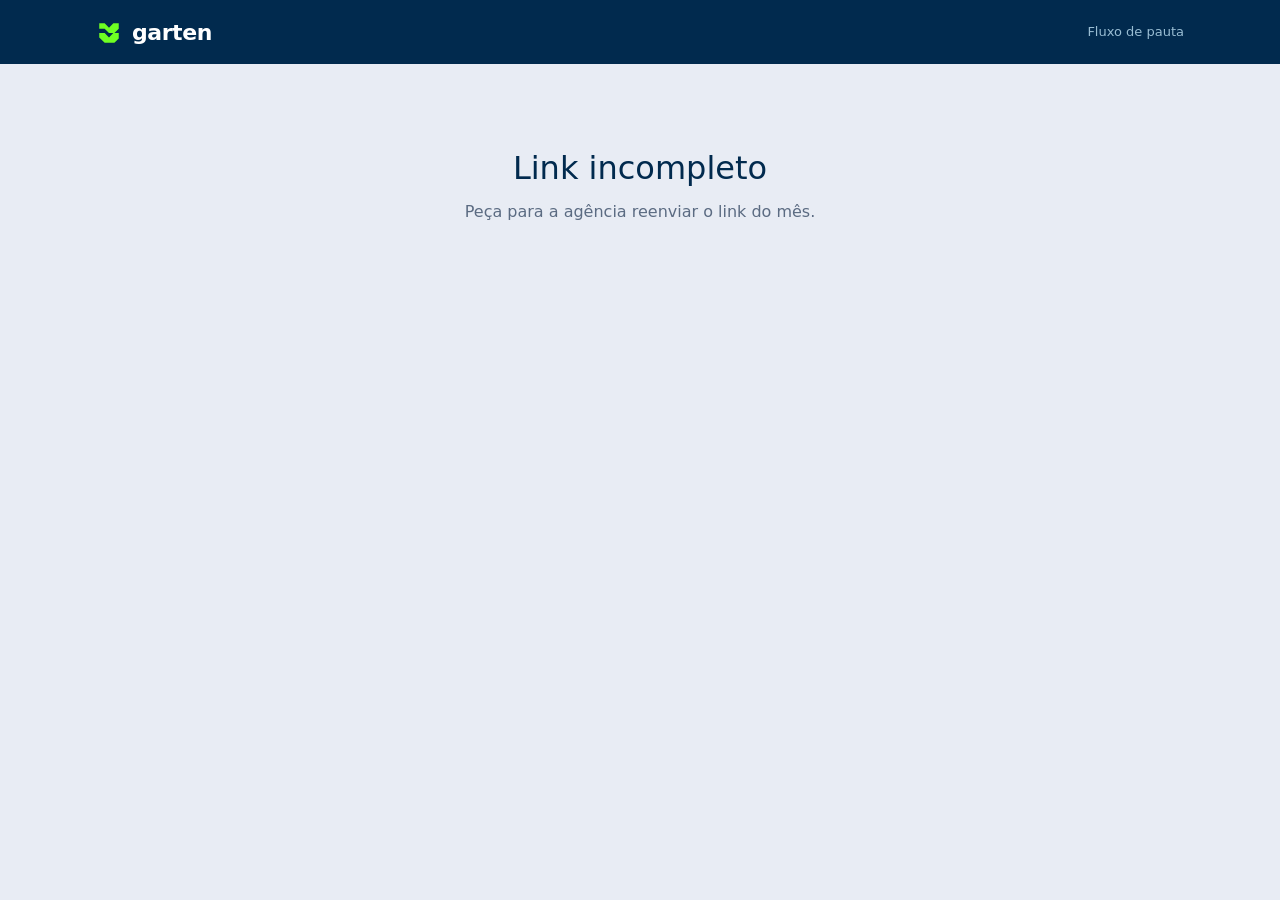
==== index.html @ 01a13456 "Fluxo de pauta e aprovação Garten Co-Authored-By: Claude Opus 5.5 <noreply@anthropic.com> Claude-Ses" ====
<!doctype html>
<html lang="pt-BR">
<head>
<meta charset="utf-8">
<meta name="viewport" content="width=device-width, initial-scale=1">
<meta name="robots" content="noindex, nofollow">
<meta name="referrer" content="no-referrer">
<meta http-equiv="Content-Security-Policy" content="default-src 'self'; script-src 'self'; style-src 'self' https://fonts.googleapis.com; font-src https://fonts.gstatic.com; img-src 'self' https://npqrgkhuwusyuqrqyvqs.supabase.co data:; media-src https://npqrgkhuwusyuqrqyvqs.supabase.co; connect-src https://npqrgkhuwusyuqrqyvqs.supabase.co">
<title>Garten — Pauta do mês</title>
<link rel="preconnect" href="https://fonts.googleapis.com">
<link href="https://fonts.googleapis.com/css2?family=Inter:wght@400;500;600&display=swap" rel="stylesheet">
<link rel="stylesheet" href="styles.css">
</head>
<body>
<header class="topbar"><div class="wrap"><div class="brand" id="brand">garten</div><small>Fluxo de pauta</small></div></header>
<div id="app"><div class="gate"><p>Carregando…</p></div></div>
<script src="config.js"></script>
<script src="common.js"></script>
<script src="app.js"></script>
</body>
</html>
---- styles.css ----
/* Tokens Garten — substituir pelos valores finais do DS */
:root {
  --alabaster: #e8ecf4;
  --powder: #99bdd3;
  --deep: #012a4e;
  --charcoal: #2d3b51;
  --mint: #00843d;
  --neon: #6fff22;
  --carbon: #1e1e1e;

  --bg: var(--alabaster);
  --surface: #ffffff;
  --ink: var(--charcoal);
  --ink-soft: #5b6b82;
  --line: #cdd6e3;
  --ok: var(--mint);
  --bad: #c2410c;
  --warn: #b7791f;
  --discuss: #6d28d9;

  --radius: 14px;
  --font: "Inter", system-ui, -apple-system, sans-serif;
}

* { box-sizing: border-box; margin: 0; }
html { scroll-behavior: smooth; }
body { font-family: var(--font); background: var(--bg); color: var(--ink); line-height: 1.5; -webkit-font-smoothing: antialiased; }
button, input, select, textarea { font: inherit; color: inherit; }
img { max-width: 100%; display: block; }
.wrap { max-width: 1120px; margin: 0 auto; padding: 0 16px; }

/* Header */
.topbar { background: var(--deep); color: #fff; }
.topbar .wrap { display: flex; align-items: center; justify-content: space-between; height: 64px; }
.brand { display: flex; align-items: center; gap: 10px; font-weight: 600; font-size: 22px; letter-spacing: -0.02em; }
.brand-mark { width: 26px; height: 26px; }
.topbar small { color: var(--powder); font-size: 13px; }

/* Hero */
.hero { background: var(--deep); color: #fff; padding: 56px 0 72px; position: relative; overflow: hidden; }
.hero h1 { font-size: clamp(34px, 6vw, 64px); font-weight: 500; letter-spacing: -0.03em; line-height: 1.02; max-width: 14ch; }
.hero h1 em { font-style: normal; color: var(--neon); }
.hero p.intro { color: var(--powder); font-size: 18px; max-width: 52ch; margin-top: 18px; }
.hero-line { position: absolute; right: -40px; top: 30px; width: 420px; opacity: .9; pointer-events: none; }
.hero-line path { stroke: var(--neon); stroke-width: 2; fill: none; stroke-dasharray: 1600; stroke-dashoffset: 1600; animation: draw 2.4s ease forwards .3s; }
@keyframes draw { to { stroke-dashoffset: 0; } }

.stats { display: grid; grid-template-columns: repeat(4, 1fr); gap: 12px; margin-top: 36px; max-width: 720px; }
.stat { background: rgba(255,255,255,.06); border: 1px solid rgba(255,255,255,.12); border-radius: var(--radius); padding: 14px 16px; }
.stat b { display: block; font-size: 30px; font-weight: 600; letter-spacing: -0.02em; }
.stat span { font-size: 13px; color: var(--powder); }
.stat.ok b { color: var(--neon); }

section.block { padding-top: 56px; }
.eyebrow { font-size: 12px; font-weight: 600; letter-spacing: .12em; text-transform: uppercase; color: var(--mint); margin-bottom: 10px; }
h2 { font-size: clamp(24px, 3.4vw, 34px); font-weight: 500; letter-spacing: -0.02em; color: var(--deep); }

.pilares { display: grid; grid-template-columns: repeat(auto-fit, minmax(220px, 1fr)); gap: 14px; margin-top: 22px; }
.pilar { background: var(--surface); border-radius: var(--radius); padding: 20px; border-top: 3px solid var(--neon); }
.pilar h3 { font-size: 17px; color: var(--deep); font-weight: 600; }
.pilar p { color: var(--ink-soft); font-size: 15px; margin-top: 6px; }

/* Calendário */
.cal { background: var(--surface); border-radius: var(--radius); padding: 18px; margin-top: 22px; }
.cal-grid { display: grid; grid-template-columns: repeat(7, 1fr); gap: 6px; }
.cal-dow { font-size: 12px; color: var(--ink-soft); text-align: center; padding-bottom: 4px; }
.cal-day { min-height: 64px; border-radius: 10px; display: flex; flex-direction: column; align-items: center; justify-content: center; font-size: 14px; color: var(--ink-soft); background: var(--bg); border: 0; }
.cal-day.empty { background: transparent; }
.cal-day.has { background: var(--deep); color: #fff; cursor: pointer; font-weight: 600; transition: transform .15s; }
.cal-day.has:hover { transform: translateY(-2px); }
.cal-day .dots { display: flex; gap: 3px; margin-top: 4px; }
.cal-day .dot { width: 6px; height: 6px; border-radius: 50%; background: var(--powder); }
.dot.aprovado { background: var(--neon); } .dot.reprovado { background: #fb923c; } .dot.contestado { background: #c4b5fd; }

/* Cards */
.cards { display: grid; gap: 18px; margin: 22px 0 80px; }
.card { background: var(--surface); border-radius: var(--radius); overflow: hidden; scroll-margin-top: 16px; }
.card-head { display: flex; gap: 18px; padding: 22px; border-bottom: 1px solid var(--line); }
.date-badge { flex: 0 0 auto; width: 64px; height: 64px; border-radius: 12px; background: var(--deep); color: #fff; display: flex; flex-direction: column; align-items: center; justify-content: center; line-height: 1; }
.date-badge b { font-size: 24px; } .date-badge span { font-size: 11px; color: var(--powder); text-transform: uppercase; margin-top: 4px; }
.card-head h3 { font-size: 20px; color: var(--deep); font-weight: 600; letter-spacing: -0.01em; }
.chips { display: flex; flex-wrap: wrap; gap: 6px; margin-bottom: 8px; }
.chip { font-size: 12px; padding: 3px 10px; border-radius: 99px; background: var(--bg); color: var(--charcoal); }
.chip.fmt { background: #e6f9dc; color: #1f6b10; }
.chip.lock { background: var(--deep); color: #fff; }
.card-head .obj { color: var(--ink-soft); font-size: 15px; margin-top: 4px; }

.stages { display: flex; border-bottom: 1px solid var(--line); overflow-x: auto; }
.stage-tab { flex: 1; min-width: 110px; padding: 14px 10px; background: none; border: 0; border-bottom: 3px solid transparent; cursor: pointer; display: flex; flex-direction: column; align-items: center; gap: 4px; font-weight: 600; color: var(--ink-soft); }
.stage-tab[aria-selected="true"] { color: var(--deep); border-bottom-color: var(--neon); }
.stage-tab:disabled { opacity: .45; cursor: default; }
.pill { font-size: 11px; font-weight: 600; padding: 2px 8px; border-radius: 99px; background: var(--bg); color: var(--ink-soft); }
.pill.aprovado { background: #dcfce7; color: #166534; }
.pill.reprovado { background: #ffedd5; color: var(--bad); }
.pill.contestado { background: #ede9fe; color: var(--discuss); }

.stage-body { padding: 22px; display: grid; gap: 18px; }
.content-box { background: var(--bg); border-radius: 12px; padding: 16px; white-space: pre-wrap; font-size: 15px; }
.content-box .label { display: block; font-size: 12px; font-weight: 600; color: var(--ink-soft); margin-bottom: 6px; text-transform: uppercase; letter-spacing: .08em; white-space: normal; }
.slides { display: grid; grid-template-columns: repeat(auto-fill, minmax(200px, 1fr)); gap: 12px; }
.slide { background: var(--bg); border-radius: 12px; overflow: hidden; }
.slide img, .slide video { width: 100%; aspect-ratio: 4/5; object-fit: cover; background: #dde3ec; }
.slide textarea { border: 0; border-top: 1px solid var(--line); border-radius: 0; min-height: 56px; font-size: 13px; }

.decide { border: 1px solid var(--line); border-radius: 12px; padding: 16px; display: grid; gap: 12px; }
.decide-row { display: flex; flex-wrap: wrap; gap: 10px; align-items: center; }
select, textarea, input[type=text], input[type=email], input[type=password], input[type=date] { width: 100%; border: 1px solid var(--line); border-radius: 10px; padding: 10px 12px; background: #fff; }
textarea { min-height: 80px; resize: vertical; }
.decide select { width: auto; min-width: 200px; }
.btn { border: 0; border-radius: 10px; padding: 11px 18px; font-weight: 600; cursor: pointer; transition: transform .12s, opacity .12s; }
.btn:active { transform: scale(.97); }
.btn:disabled { opacity: .5; cursor: default; }
.btn.ok { background: var(--neon); color: var(--deep); }
.btn.bad { background: #fff; color: var(--bad); border: 1px solid #fdba74; }
.btn.dark { background: var(--deep); color: #fff; }
.btn.ghost { background: transparent; border: 1px solid var(--line); color: var(--charcoal); }
.msg { font-size: 14px; } .msg.err { color: var(--bad); } .msg.okk { color: var(--ok); }

.history { font-size: 14px; display: grid; gap: 8px; }
.history li { list-style: none; padding: 10px 12px; border-left: 3px solid var(--line); background: #fafbfd; border-radius: 0 8px 8px 0; }
.history li.aprovado { border-left-color: var(--mint); } .history li.reprovado { border-left-color: #fb923c; } .history li.contestado { border-left-color: #a78bfa; }
.history .who { font-weight: 600; } .history time { color: var(--ink-soft); font-size: 12px; margin-left: 6px; }
.history ul { padding: 0; display: grid; gap: 8px; }
details summary { cursor: pointer; font-size: 14px; color: var(--ink-soft); }

.empty-state, .gate { text-align: center; padding: 80px 16px; color: var(--ink-soft); }
.gate h1 { color: var(--deep); font-weight: 500; margin-bottom: 8px; }

.reveal { opacity: 0; transform: translateY(18px); transition: opacity .6s ease, transform .6s ease; }
.reveal.in { opacity: 1; transform: none; }
@media (prefers-reduced-motion: reduce) { .reveal { opacity: 1; transform: none; transition: none; } .hero-line path { animation: none; stroke-dashoffset: 0; } }

@media (max-width: 640px) {
  .stats { grid-template-columns: repeat(2, 1fr); }
  .hero-line { width: 260px; right: -80px; opacity: .5; }
  .card-head { flex-direction: column; gap: 12px; }
  .decide select { width: 100%; }
  .cal-day { font-size: 12px; border-radius: 8px; }
}

/* Admin */
.admin main { padding: 28px 0 80px; display: grid; gap: 20px; }
.panel { background: var(--surface); border-radius: var(--radius); padding: 20px; display: grid; gap: 14px; }
.panel h2 { font-size: 20px; }
.grid2 { display: grid; grid-template-columns: 1fr 1fr; gap: 12px; }
@media (max-width: 640px) { .grid2 { grid-template-columns: 1fr; } }
label.f { display: grid; gap: 4px; font-size: 13px; color: var(--ink-soft); }
.row { display: flex; flex-wrap: wrap; gap: 8px; align-items: center; }
.post-row { border: 1px solid var(--line); border-radius: 12px; padding: 14px; display: grid; gap: 10px; }
.post-row h4 { color: var(--deep); }
code.link { display: block; word-break: break-all; background: var(--bg); padding: 10px; border-radius: 8px; font-size: 13px; }
.eyebrow.neon { color: var(--neon); }
.narrow { max-width: 420px; margin: 40px auto; }
.between { justify-content: space-between; }
textarea.mono { min-height: 140px; font-family: ui-monospace, monospace; font-size: 13px; }
.stack { display: grid; gap: 10px; margin-top: 10px; }
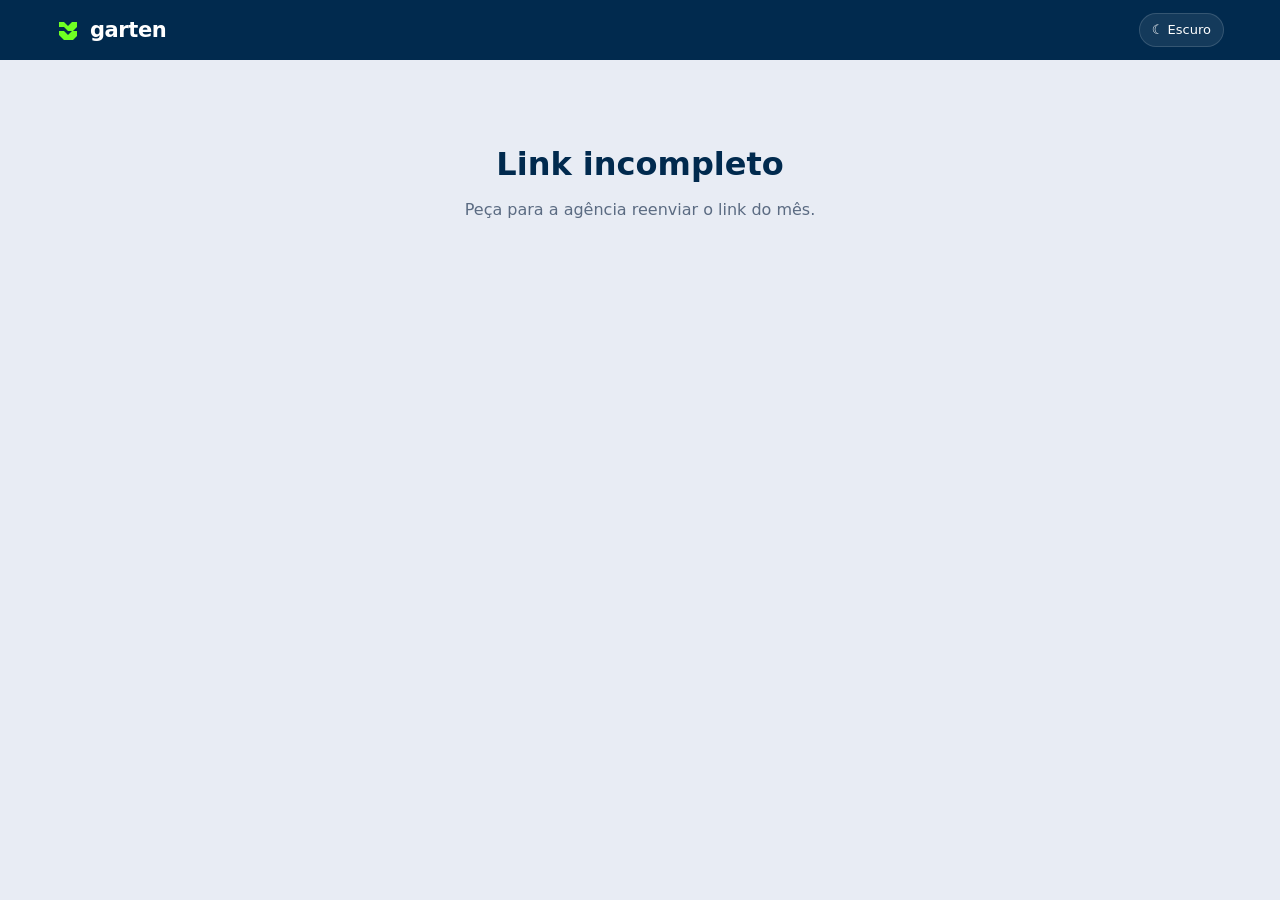
==== commit 26c65ffe: "Novo layout: hero isométrica por pilar, tema claro/escuro, calendário com títulos, checklist e barra" ====
--- a/index.html
+++ b/index.html
@@ -8,14 +8,16 @@
 <meta http-equiv="Content-Security-Policy" content="default-src 'self'; script-src 'self'; style-src 'self' https://fonts.googleapis.com; font-src https://fonts.gstatic.com; img-src 'self' https://npqrgkhuwusyuqrqyvqs.supabase.co data:; media-src https://npqrgkhuwusyuqrqyvqs.supabase.co; connect-src https://npqrgkhuwusyuqrqyvqs.supabase.co">
 <title>Garten — Pauta do mês</title>
 <link rel="preconnect" href="https://fonts.googleapis.com">
-<link href="https://fonts.googleapis.com/css2?family=Inter:wght@400;500;600&display=swap" rel="stylesheet">
+<link href="https://fonts.googleapis.com/css2?family=Inter:wght@400;500;600&family=JetBrains+Mono:wght@400;500&display=swap" rel="stylesheet">
 <link rel="stylesheet" href="styles.css">
+<script src="theme.js"></script>
 </head>
 <body>
-<header class="topbar"><div class="wrap"><div class="brand" id="brand">garten</div><small>Fluxo de pauta</small></div></header>
+<header class="topbar"><div class="wrap"><div class="brand" id="brand">garten</div><div class="row" id="top-actions"></div></div></header>
 <div id="app"><div class="gate"><p>Carregando…</p></div></div>
 <script src="config.js"></script>
 <script src="common.js"></script>
+<script src="iso.js"></script>
 <script src="app.js"></script>
 </body>
 </html>
--- a/styles.css
+++ b/styles.css
@@ -1,5 +1,8 @@
-/* Tokens Garten — substituir pelos valores finais do DS */
+/* =========================================================
+   TOKENS GARTEN — substituir pelos valores finais do DS
+   ========================================================= */
 :root {
+  /* Paleta da marca (brandbook) */
   --alabaster: #e8ecf4;
   --powder: #99bdd3;
   --deep: #012a4e;
@@ -8,149 +11,246 @@
   --neon: #6fff22;
   --carbon: #1e1e1e;
 
+  /* Tipografia */
+  --font: "Inter", system-ui, -apple-system, sans-serif;
+  --mono: "JetBrains Mono", ui-monospace, SFMono-Regular, Menlo, monospace;
+
+  /* Forma */
+  --radius: 16px;
+  --radius-sm: 10px;
+
+  /* Tema claro (padrão) */
   --bg: var(--alabaster);
+  --bg-2: #dfe5ee;
   --surface: #ffffff;
-  --ink: var(--charcoal);
+  --surface-2: #f3f6fa;
+  --ink: var(--deep);
+  --ink-2: var(--charcoal);
   --ink-soft: #5b6b82;
-  --line: #cdd6e3;
-  --ok: var(--mint);
-  --bad: #c2410c;
-  --warn: #b7791f;
-  --discuss: #6d28d9;
-
-  --radius: 14px;
-  --font: "Inter", system-ui, -apple-system, sans-serif;
-}
-
+  --line: #d3dbe6;
+  --accent: var(--neon);        /* preenchimentos */
+  --accent-ink: var(--mint);    /* texto/ícone de destaque legível */
+  --on-accent: var(--deep);
+  --hero-bg: var(--deep);
+  --hero-ink: #ffffff;
+  --hero-soft: var(--powder);
+  --iso-top: #3a4b63;
+  --iso-left: #24324a;
+  --iso-right: #2d3d57;
+  --iso-stroke: #4c6080;
+  --iso-base: #1b2a40;
+  --ok: #15803d; --ok-bg: #dcfce7;
+  --bad: #c2410c; --bad-bg: #ffedd5;
+  --disc: #6d28d9; --disc-bg: #ede9fe;
+  --pend: #5b6b82; --pend-bg: #e8edf4;
+  --shadow: 0 1px 2px rgba(1,42,78,.06), 0 8px 24px rgba(1,42,78,.06);
+  color-scheme: light;
+}
+
+/* Tema escuro: segue o sistema, a menos que o usuário escolha */
+@media (prefers-color-scheme: dark) {
+  :root:not([data-theme="light"]) {
+    --bg: #08131f; --bg-2: #0c1a29; --surface: #0f1f30; --surface-2: #142739;
+    --ink: #eef2f8; --ink-2: #c9d4e2; --ink-soft: #8da2b9; --line: #1f3347;
+    --accent-ink: var(--neon); --hero-bg: #0b1a2a; --hero-soft: var(--powder);
+    --ok: #4ade80; --ok-bg: #12301f; --bad: #fb923c; --bad-bg: #3a2010;
+    --disc: #c4b5fd; --disc-bg: #2a2147; --pend: #8da2b9; --pend-bg: #1a2c3e;
+    --shadow: none; color-scheme: dark;
+  }
+}
+:root[data-theme="dark"] {
+  --bg: #08131f; --bg-2: #0c1a29; --surface: #0f1f30; --surface-2: #142739;
+  --ink: #eef2f8; --ink-2: #c9d4e2; --ink-soft: #8da2b9; --line: #1f3347;
+  --accent-ink: var(--neon); --hero-bg: #0b1a2a; --hero-soft: var(--powder);
+  --ok: #4ade80; --ok-bg: #12301f; --bad: #fb923c; --bad-bg: #3a2010;
+  --disc: #c4b5fd; --disc-bg: #2a2147; --pend: #8da2b9; --pend-bg: #1a2c3e;
+  --shadow: none; color-scheme: dark;
+}
+
+/* ========================================================= */
 * { box-sizing: border-box; margin: 0; }
 html { scroll-behavior: smooth; }
-body { font-family: var(--font); background: var(--bg); color: var(--ink); line-height: 1.5; -webkit-font-smoothing: antialiased; }
+body { font-family: var(--font); background: var(--bg); color: var(--ink-2); line-height: 1.55; -webkit-font-smoothing: antialiased; transition: background .3s; }
 button, input, select, textarea { font: inherit; color: inherit; }
 img { max-width: 100%; display: block; }
-.wrap { max-width: 1120px; margin: 0 auto; padding: 0 16px; }
-
-/* Header */
-.topbar { background: var(--deep); color: #fff; }
-.topbar .wrap { display: flex; align-items: center; justify-content: space-between; height: 64px; }
-.brand { display: flex; align-items: center; gap: 10px; font-weight: 600; font-size: 22px; letter-spacing: -0.02em; }
-.brand-mark { width: 26px; height: 26px; }
+:focus-visible { outline: 2px solid var(--accent); outline-offset: 2px; }
+.wrap { max-width: 1200px; margin: 0 auto; padding: 0 16px; }
+.eyebrow { font-family: var(--mono); font-size: 12px; letter-spacing: .14em; text-transform: uppercase; color: var(--ink-soft); }
+.eyebrow.neon { color: var(--accent); }
+h2 { font-size: clamp(24px, 3.2vw, 34px); font-weight: 600; letter-spacing: -0.025em; color: var(--ink); line-height: 1.15; }
+
+/* Topbar */
+.topbar { background: var(--hero-bg); color: #fff; }
+.topbar .wrap { display: flex; align-items: center; justify-content: space-between; height: 60px; }
+.brand { display: flex; align-items: center; gap: 10px; font-weight: 600; font-size: 21px; letter-spacing: -0.02em; }
+.brand-mark { width: 24px; height: 24px; }
 .topbar small { color: var(--powder); font-size: 13px; }
+.theme-btn { background: rgba(255,255,255,.08); border: 1px solid rgba(255,255,255,.14); color: #fff; border-radius: 99px; padding: 6px 12px; font-size: 13px; cursor: pointer; display: inline-flex; gap: 6px; align-items: center; }
 
 /* Hero */
-.hero { background: var(--deep); color: #fff; padding: 56px 0 72px; position: relative; overflow: hidden; }
-.hero h1 { font-size: clamp(34px, 6vw, 64px); font-weight: 500; letter-spacing: -0.03em; line-height: 1.02; max-width: 14ch; }
-.hero h1 em { font-style: normal; color: var(--neon); }
-.hero p.intro { color: var(--powder); font-size: 18px; max-width: 52ch; margin-top: 18px; }
-.hero-line { position: absolute; right: -40px; top: 30px; width: 420px; opacity: .9; pointer-events: none; }
-.hero-line path { stroke: var(--neon); stroke-width: 2; fill: none; stroke-dasharray: 1600; stroke-dashoffset: 1600; animation: draw 2.4s ease forwards .3s; }
-@keyframes draw { to { stroke-dashoffset: 0; } }
-
-.stats { display: grid; grid-template-columns: repeat(4, 1fr); gap: 12px; margin-top: 36px; max-width: 720px; }
-.stat { background: rgba(255,255,255,.06); border: 1px solid rgba(255,255,255,.12); border-radius: var(--radius); padding: 14px 16px; }
-.stat b { display: block; font-size: 30px; font-weight: 600; letter-spacing: -0.02em; }
-.stat span { font-size: 13px; color: var(--powder); }
-.stat.ok b { color: var(--neon); }
-
+.hero { background: var(--hero-bg); color: var(--hero-ink); padding: 40px 0 56px; }
+.hero-grid { display: grid; grid-template-columns: 1fr 1.05fr; gap: 40px; align-items: center; }
+.hero h1 { font-size: clamp(44px, 7vw, 84px); font-weight: 600; letter-spacing: -0.045em; line-height: .95; margin-top: 14px; }
+.hero .sub { font-size: clamp(20px, 2.4vw, 28px); color: var(--hero-soft); letter-spacing: -0.02em; margin-top: 6px; }
+.hero .intro { font-size: 17px; color: #d6e2ee; max-width: 52ch; margin-top: 22px; }
+.iso-wrap { position: relative; }
+.iso { width: 100%; height: auto; display: block; }
+.iso .block { transition: transform .5s cubic-bezier(.2,.8,.2,1); transform-box: fill-box; }
+.iso .block .t { fill: var(--iso-top); } .iso .block .l { fill: var(--iso-left); } .iso .block .r { fill: var(--iso-right); }
+.iso .block polygon { stroke: var(--iso-stroke); stroke-width: 1; stroke-linejoin: round; transition: fill .45s ease; }
+.iso .block.on .t { fill: var(--neon); } .iso .block.on .l { fill: var(--mint); } .iso .block.on .r { fill: #12a352; }
+.iso .block.on { transform: translateY(-10px); }
+.iso .sprout { opacity: 0; transform: scale(.4); transform-origin: center bottom; transform-box: fill-box; transition: opacity .4s, transform .5s cubic-bezier(.2,1.4,.4,1); }
+.iso .block.on .sprout { opacity: 1; transform: scale(1); }
+.iso .sprout path { fill: var(--neon); stroke: #0b1a2a; stroke-width: 1; }
+.iso .base-top { fill: var(--iso-base); stroke: var(--iso-stroke); }
+.iso .base-side { fill: #13213a; stroke: var(--iso-stroke); }
+.iso .grid-line { stroke: var(--iso-stroke); stroke-width: .6; opacity: .45; }
+.pil-head { display: flex; flex-wrap: wrap; align-items: baseline; gap: 10px; margin: 18px 0 12px; }
+.pil-head b { font-size: clamp(20px, 2.4vw, 28px); font-weight: 600; letter-spacing: -0.02em; }
+.pil-head span { color: var(--hero-soft); font-size: 15px; }
+.pils { display: grid; grid-template-columns: repeat(auto-fill, minmax(150px, 1fr)); gap: 8px; }
+.pil { text-align: left; background: rgba(255,255,255,.04); border: 1px solid rgba(255,255,255,.08); border-radius: 12px; padding: 12px 14px; cursor: pointer; color: #fff; transition: background .2s, border-color .2s; }
+.pil b { display: block; font-weight: 600; font-size: 15px; }
+.pil span { font-family: var(--mono); font-size: 12px; color: var(--hero-soft); }
+.pil[aria-pressed="true"] { background: rgba(111,255,34,.1); border-color: var(--neon); }
+.pil[aria-pressed="true"] span { color: var(--neon); }
+
+/* Seções */
 section.block { padding-top: 56px; }
-.eyebrow { font-size: 12px; font-weight: 600; letter-spacing: .12em; text-transform: uppercase; color: var(--mint); margin-bottom: 10px; }
-h2 { font-size: clamp(24px, 3.4vw, 34px); font-weight: 500; letter-spacing: -0.02em; color: var(--deep); }
-
-.pilares { display: grid; grid-template-columns: repeat(auto-fit, minmax(220px, 1fr)); gap: 14px; margin-top: 22px; }
-.pilar { background: var(--surface); border-radius: var(--radius); padding: 20px; border-top: 3px solid var(--neon); }
-.pilar h3 { font-size: 17px; color: var(--deep); font-weight: 600; }
-.pilar p { color: var(--ink-soft); font-size: 15px; margin-top: 6px; }
+.sec-head { display: flex; flex-wrap: wrap; justify-content: space-between; align-items: end; gap: 12px; margin-bottom: 18px; }
+.legend { display: flex; flex-wrap: wrap; gap: 14px; font-size: 14px; color: var(--ink-soft); }
+.legend i, .dot { display: inline-block; width: 8px; height: 8px; border-radius: 50%; background: var(--pend); vertical-align: middle; margin-right: 6px; flex: none; }
+.dot.aprovado, .legend i.aprovado { background: var(--ok); }
+.dot.reprovado, .legend i.reprovado { background: var(--bad); }
+.dot.contestado, .legend i.contestado { background: var(--disc); }
 
 /* Calendário */
-.cal { background: var(--surface); border-radius: var(--radius); padding: 18px; margin-top: 22px; }
-.cal-grid { display: grid; grid-template-columns: repeat(7, 1fr); gap: 6px; }
-.cal-dow { font-size: 12px; color: var(--ink-soft); text-align: center; padding-bottom: 4px; }
-.cal-day { min-height: 64px; border-radius: 10px; display: flex; flex-direction: column; align-items: center; justify-content: center; font-size: 14px; color: var(--ink-soft); background: var(--bg); border: 0; }
-.cal-day.empty { background: transparent; }
-.cal-day.has { background: var(--deep); color: #fff; cursor: pointer; font-weight: 600; transition: transform .15s; }
-.cal-day.has:hover { transform: translateY(-2px); }
-.cal-day .dots { display: flex; gap: 3px; margin-top: 4px; }
-.cal-day .dot { width: 6px; height: 6px; border-radius: 50%; background: var(--powder); }
-.dot.aprovado { background: var(--neon); } .dot.reprovado { background: #fb923c; } .dot.contestado { background: #c4b5fd; }
+.cal { background: var(--surface); border: 1px solid var(--line); border-radius: var(--radius); padding: 14px; box-shadow: var(--shadow); }
+.cal-grid { display: grid; grid-template-columns: repeat(7, minmax(0, 1fr)); gap: 8px; }
+.cal-dow { font-family: var(--mono); font-size: 11px; letter-spacing: .12em; text-transform: uppercase; color: var(--ink-soft); padding: 4px 8px; }
+.cal-day { background: var(--surface-2); border-radius: 12px; padding: 8px; min-height: 96px; display: flex; flex-direction: column; gap: 6px; }
+.cal-day.out { background: transparent; }
+.cal-day.empty-day { opacity: .55; }
+.cal-num { display: flex; justify-content: space-between; font-family: var(--mono); font-size: 12px; color: var(--ink-soft); }
+.cal-day.has .cal-num b { color: var(--ink); }
+.cal-post { text-align: left; background: var(--surface); border: 1px solid var(--line); border-radius: 9px; padding: 7px 8px; cursor: pointer; display: grid; gap: 2px; transition: border-color .2s, transform .2s; }
+.cal-post:hover { border-color: var(--accent); transform: translateY(-1px); }
+.cal-post b { font-size: 13px; font-weight: 600; color: var(--ink); line-height: 1.25; display: flex; align-items: baseline; }
+.cal-post span { font-size: 11.5px; color: var(--ink-soft); padding-left: 14px; }
+.cal-list { display: none; }
 
 /* Cards */
-.cards { display: grid; gap: 18px; margin: 22px 0 80px; }
-.card { background: var(--surface); border-radius: var(--radius); overflow: hidden; scroll-margin-top: 16px; }
-.card-head { display: flex; gap: 18px; padding: 22px; border-bottom: 1px solid var(--line); }
-.date-badge { flex: 0 0 auto; width: 64px; height: 64px; border-radius: 12px; background: var(--deep); color: #fff; display: flex; flex-direction: column; align-items: center; justify-content: center; line-height: 1; }
-.date-badge b { font-size: 24px; } .date-badge span { font-size: 11px; color: var(--powder); text-transform: uppercase; margin-top: 4px; }
-.card-head h3 { font-size: 20px; color: var(--deep); font-weight: 600; letter-spacing: -0.01em; }
-.chips { display: flex; flex-wrap: wrap; gap: 6px; margin-bottom: 8px; }
-.chip { font-size: 12px; padding: 3px 10px; border-radius: 99px; background: var(--bg); color: var(--charcoal); }
-.chip.fmt { background: #e6f9dc; color: #1f6b10; }
-.chip.lock { background: var(--deep); color: #fff; }
-.card-head .obj { color: var(--ink-soft); font-size: 15px; margin-top: 4px; }
-
-.stages { display: flex; border-bottom: 1px solid var(--line); overflow-x: auto; }
-.stage-tab { flex: 1; min-width: 110px; padding: 14px 10px; background: none; border: 0; border-bottom: 3px solid transparent; cursor: pointer; display: flex; flex-direction: column; align-items: center; gap: 4px; font-weight: 600; color: var(--ink-soft); }
-.stage-tab[aria-selected="true"] { color: var(--deep); border-bottom-color: var(--neon); }
+.cards { display: grid; gap: 20px; margin: 22px 0 140px; }
+.card { display: grid; grid-template-columns: 96px minmax(0, 1fr); gap: 20px; scroll-margin-top: 20px; }
+.date-col { padding-top: 22px; }
+.date-col b { display: block; font-size: 52px; line-height: 1; font-weight: 600; letter-spacing: -0.04em; color: var(--ink); }
+.date-col span { font-family: var(--mono); font-size: 11px; letter-spacing: .14em; color: var(--ink-soft); text-transform: uppercase; }
+.card-body { background: var(--surface); border: 1px solid var(--line); border-radius: var(--radius); box-shadow: var(--shadow); display: grid; grid-template-columns: minmax(0, 1.15fr) minmax(0, 1fr); overflow: hidden; }
+.card-main { padding: 26px; display: grid; gap: 16px; align-content: start; }
+.card-main h3 { font-size: clamp(22px, 2.4vw, 28px); font-weight: 600; color: var(--ink); letter-spacing: -0.025em; line-height: 1.15; }
+.meta { display: flex; flex-wrap: wrap; gap: 8px; align-items: center; font-size: 14px; color: var(--ink-soft); }
+.meta .mono { font-family: var(--mono); font-size: 12.5px; color: var(--ink-2); }
+.chip { font-size: 13px; padding: 4px 11px; border-radius: 99px; background: var(--surface-2); color: var(--ink-2); border: 1px solid var(--line); }
+.chip.lock { background: var(--deep); color: #fff; border-color: var(--deep); }
+.objective { color: var(--ink-soft); }
+.direction { font-size: 16px; color: var(--ink-2); white-space: pre-wrap; }
+.must { border-top: 1px solid var(--line); padding-top: 16px; }
+.must ul { margin: 10px 0 0; padding-left: 18px; display: grid; gap: 6px; font-size: 14.5px; color: var(--ink-2); }
+.must li::marker { color: var(--accent-ink); }
+
+.card-side { background: var(--surface-2); border-left: 1px solid var(--line); display: flex; flex-direction: column; }
+.stages { display: flex; border-bottom: 1px solid var(--line); }
+.stage-tab { flex: 1; padding: 14px 8px 12px; background: none; border: 0; border-bottom: 3px solid transparent; cursor: pointer; display: flex; flex-direction: column; align-items: center; gap: 5px; font-weight: 600; font-size: 14px; color: var(--ink-soft); }
+.stage-tab[aria-selected="true"] { color: var(--ink); border-bottom-color: var(--accent); }
 .stage-tab:disabled { opacity: .45; cursor: default; }
-.pill { font-size: 11px; font-weight: 600; padding: 2px 8px; border-radius: 99px; background: var(--bg); color: var(--ink-soft); }
-.pill.aprovado { background: #dcfce7; color: #166534; }
-.pill.reprovado { background: #ffedd5; color: var(--bad); }
-.pill.contestado { background: #ede9fe; color: var(--discuss); }
-
-.stage-body { padding: 22px; display: grid; gap: 18px; }
-.content-box { background: var(--bg); border-radius: 12px; padding: 16px; white-space: pre-wrap; font-size: 15px; }
-.content-box .label { display: block; font-size: 12px; font-weight: 600; color: var(--ink-soft); margin-bottom: 6px; text-transform: uppercase; letter-spacing: .08em; white-space: normal; }
-.slides { display: grid; grid-template-columns: repeat(auto-fill, minmax(200px, 1fr)); gap: 12px; }
-.slide { background: var(--bg); border-radius: 12px; overflow: hidden; }
-.slide img, .slide video { width: 100%; aspect-ratio: 4/5; object-fit: cover; background: #dde3ec; }
-.slide textarea { border: 0; border-top: 1px solid var(--line); border-radius: 0; min-height: 56px; font-size: 13px; }
-
-.decide { border: 1px solid var(--line); border-radius: 12px; padding: 16px; display: grid; gap: 12px; }
-.decide-row { display: flex; flex-wrap: wrap; gap: 10px; align-items: center; }
-select, textarea, input[type=text], input[type=email], input[type=password], input[type=date] { width: 100%; border: 1px solid var(--line); border-radius: 10px; padding: 10px 12px; background: #fff; }
-textarea { min-height: 80px; resize: vertical; }
-.decide select { width: auto; min-width: 200px; }
-.btn { border: 0; border-radius: 10px; padding: 11px 18px; font-weight: 600; cursor: pointer; transition: transform .12s, opacity .12s; }
+.pill { font-size: 11px; font-weight: 600; padding: 2px 8px; border-radius: 99px; background: var(--pend-bg); color: var(--pend); white-space: nowrap; }
+.pill.aprovado { background: var(--ok-bg); color: var(--ok); }
+.pill.reprovado { background: var(--bad-bg); color: var(--bad); }
+.pill.contestado { background: var(--disc-bg); color: var(--disc); }
+.stage-body { padding: 20px; display: grid; gap: 16px; }
+.content-box { background: var(--surface); border: 1px solid var(--line); border-radius: 12px; padding: 16px; white-space: pre-wrap; font-size: 15px; color: var(--ink-2); }
+.content-box .eyebrow { display: block; margin-bottom: 8px; white-space: normal; }
+.slides { display: grid; grid-template-columns: repeat(auto-fill, minmax(140px, 1fr)); gap: 10px; }
+.slide { background: var(--surface); border: 1px solid var(--line); border-radius: 12px; overflow: hidden; }
+.slide img, .slide video { width: 100%; aspect-ratio: 4/5; object-fit: cover; background: var(--bg-2); }
+.slide textarea { border: 0; border-top: 1px solid var(--line); border-radius: 0; min-height: 52px; font-size: 13px; background: var(--surface); }
+
+.decide { display: grid; gap: 10px; }
+.who { display: flex; gap: 6px; flex-wrap: wrap; }
+.who button { border: 1px solid var(--line); background: var(--surface); border-radius: 99px; padding: 7px 14px; font-size: 14px; cursor: pointer; }
+.who button[aria-pressed="true"] { background: var(--ink); color: var(--surface); border-color: var(--ink); }
+select, textarea, input[type=text], input[type=email], input[type=password], input[type=date], input[type=file] { width: 100%; border: 1px solid var(--line); border-radius: var(--radius-sm); padding: 10px 12px; background: var(--surface); color: var(--ink-2); }
+textarea { min-height: 76px; resize: vertical; }
+.decide-row { display: flex; flex-wrap: wrap; gap: 8px; }
+.btn { border: 1px solid transparent; border-radius: 99px; padding: 10px 20px; font-weight: 600; cursor: pointer; transition: transform .12s, opacity .12s, background .2s; font-size: 15px; }
 .btn:active { transform: scale(.97); }
 .btn:disabled { opacity: .5; cursor: default; }
 .btn.ok { background: var(--neon); color: var(--deep); }
-.btn.bad { background: #fff; color: var(--bad); border: 1px solid #fdba74; }
-.btn.dark { background: var(--deep); color: #fff; }
-.btn.ghost { background: transparent; border: 1px solid var(--line); color: var(--charcoal); }
-.msg { font-size: 14px; } .msg.err { color: var(--bad); } .msg.okk { color: var(--ok); }
-
-.history { font-size: 14px; display: grid; gap: 8px; }
-.history li { list-style: none; padding: 10px 12px; border-left: 3px solid var(--line); background: #fafbfd; border-radius: 0 8px 8px 0; }
-.history li.aprovado { border-left-color: var(--mint); } .history li.reprovado { border-left-color: #fb923c; } .history li.contestado { border-left-color: #a78bfa; }
-.history .who { font-weight: 600; } .history time { color: var(--ink-soft); font-size: 12px; margin-left: 6px; }
-.history ul { padding: 0; display: grid; gap: 8px; }
-details summary { cursor: pointer; font-size: 14px; color: var(--ink-soft); }
+.btn.bad { background: transparent; color: var(--bad); border-color: currentColor; }
+.btn.dark { background: var(--ink); color: var(--surface); }
+.btn.ghost { background: transparent; border-color: var(--line); color: var(--ink-2); }
+.msg { font-size: 14px; color: var(--ink-soft); } .msg.err { color: var(--bad); } .msg.okk { color: var(--ok); }
+
+.history { font-size: 14px; display: grid; gap: 8px; padding: 0; margin-top: 10px; }
+.history li { list-style: none; padding: 10px 12px; border-left: 3px solid var(--line); background: var(--surface); border-radius: 0 8px 8px 0; }
+.history li.aprovado { border-left-color: var(--ok); } .history li.reprovado { border-left-color: var(--bad); } .history li.contestado { border-left-color: var(--disc); }
+.history .whoname { font-weight: 600; color: var(--ink); } .history time { color: var(--ink-soft); font-size: 12px; margin-left: 6px; }
+details summary { cursor: pointer; font-size: 13px; color: var(--ink-soft); font-family: var(--mono); letter-spacing: .06em; }
+
+/* Barra fixa */
+.dock { position: fixed; left: 50%; bottom: 16px; transform: translateX(-50%); z-index: 20; display: flex; align-items: center; gap: 14px; background: var(--surface); color: var(--ink-2); border: 1px solid var(--line); border-radius: 99px; padding: 6px 6px 6px 18px; box-shadow: 0 12px 40px rgba(0,0,0,.18); font-size: 14px; max-width: calc(100vw - 24px); }
+.dock .count b { color: var(--ink); }
+.dock .counts { display: flex; gap: 14px; white-space: nowrap; }
+.dock .btn { padding: 9px 16px; font-size: 14px; white-space: nowrap; }
 
 .empty-state, .gate { text-align: center; padding: 80px 16px; color: var(--ink-soft); }
-.gate h1 { color: var(--deep); font-weight: 500; margin-bottom: 8px; }
-
-.reveal { opacity: 0; transform: translateY(18px); transition: opacity .6s ease, transform .6s ease; }
+.gate h1 { color: var(--ink); font-weight: 600; margin-bottom: 8px; }
+
+.reveal { opacity: 0; transform: translateY(16px); transition: opacity .6s ease, transform .6s ease; }
 .reveal.in { opacity: 1; transform: none; }
-@media (prefers-reduced-motion: reduce) { .reveal { opacity: 1; transform: none; transition: none; } .hero-line path { animation: none; stroke-dashoffset: 0; } }
-
-@media (max-width: 640px) {
-  .stats { grid-template-columns: repeat(2, 1fr); }
-  .hero-line { width: 260px; right: -80px; opacity: .5; }
-  .card-head { flex-direction: column; gap: 12px; }
-  .decide select { width: 100%; }
-  .cal-day { font-size: 12px; border-radius: 8px; }
+@media (prefers-reduced-motion: reduce) {
+  html { scroll-behavior: auto; }
+  .reveal, .iso .block, .iso .sprout { transition: none; opacity: 1; transform: none; }
+}
+
+@media (max-width: 960px) {
+  .hero-grid { grid-template-columns: 1fr; gap: 24px; }
+  .card-body { grid-template-columns: 1fr; }
+  .card-side { border-left: 0; border-top: 1px solid var(--line); }
+}
+@media (max-width: 720px) {
+  .cal-grid { display: none; }
+  .cal-list { display: grid; gap: 10px; }
+  .cal-list .row-day { display: grid; grid-template-columns: 48px 1fr; gap: 10px; align-items: start; }
+  .cal-list .row-day > div:first-child { font-family: var(--mono); font-size: 12px; color: var(--ink-soft); padding-top: 8px; }
+  .cal-list .row-day > div:first-child b { display: block; font-size: 22px; color: var(--ink); font-family: var(--font); font-weight: 600; }
+  .cal-list .posts { display: grid; gap: 6px; }
+  .card { grid-template-columns: 1fr; gap: 6px; }
+  .date-col { padding-top: 0; display: flex; align-items: baseline; gap: 10px; }
+  .date-col b { font-size: 34px; }
+  .card-main, .stage-body { padding: 18px; }
+  .dock { left: 12px; right: 12px; transform: none; border-radius: 18px; flex-wrap: wrap; justify-content: space-between; padding: 10px; gap: 8px; }
+  .dock .counts { width: 100%; justify-content: space-around; font-size: 13px; }
+  .dock .btn { flex: 1; }
 }
 
 /* Admin */
 .admin main { padding: 28px 0 80px; display: grid; gap: 20px; }
-.panel { background: var(--surface); border-radius: var(--radius); padding: 20px; display: grid; gap: 14px; }
+.panel { background: var(--surface); border: 1px solid var(--line); border-radius: var(--radius); padding: 20px; display: grid; gap: 14px; }
 .panel h2 { font-size: 20px; }
 .grid2 { display: grid; grid-template-columns: 1fr 1fr; gap: 12px; }
 @media (max-width: 640px) { .grid2 { grid-template-columns: 1fr; } }
 label.f { display: grid; gap: 4px; font-size: 13px; color: var(--ink-soft); }
 .row { display: flex; flex-wrap: wrap; gap: 8px; align-items: center; }
 .post-row { border: 1px solid var(--line); border-radius: 12px; padding: 14px; display: grid; gap: 10px; }
-.post-row h4 { color: var(--deep); }
-code.link { display: block; word-break: break-all; background: var(--bg); padding: 10px; border-radius: 8px; font-size: 13px; }
-.eyebrow.neon { color: var(--neon); }
+.post-row h4 { color: var(--ink); }
+code.link { display: block; word-break: break-all; background: var(--surface-2); padding: 10px; border-radius: 8px; font-size: 13px; }
 .narrow { max-width: 420px; margin: 40px auto; }
 .between { justify-content: space-between; }
-textarea.mono { min-height: 140px; font-family: ui-monospace, monospace; font-size: 13px; }
+textarea.mono { min-height: 140px; font-family: var(--mono); font-size: 13px; }
 .stack { display: grid; gap: 10px; margin-top: 10px; }
+.admin .decide { border: 1px solid var(--line); border-radius: 12px; padding: 12px; }
+.dock { transition: opacity .3s, transform .3s; }
+.dock.hide { opacity: 0; pointer-events: none; transform: translateX(-50%) translateY(20px); }
+@media (max-width: 720px) { .dock.hide { transform: translateY(20px); } }
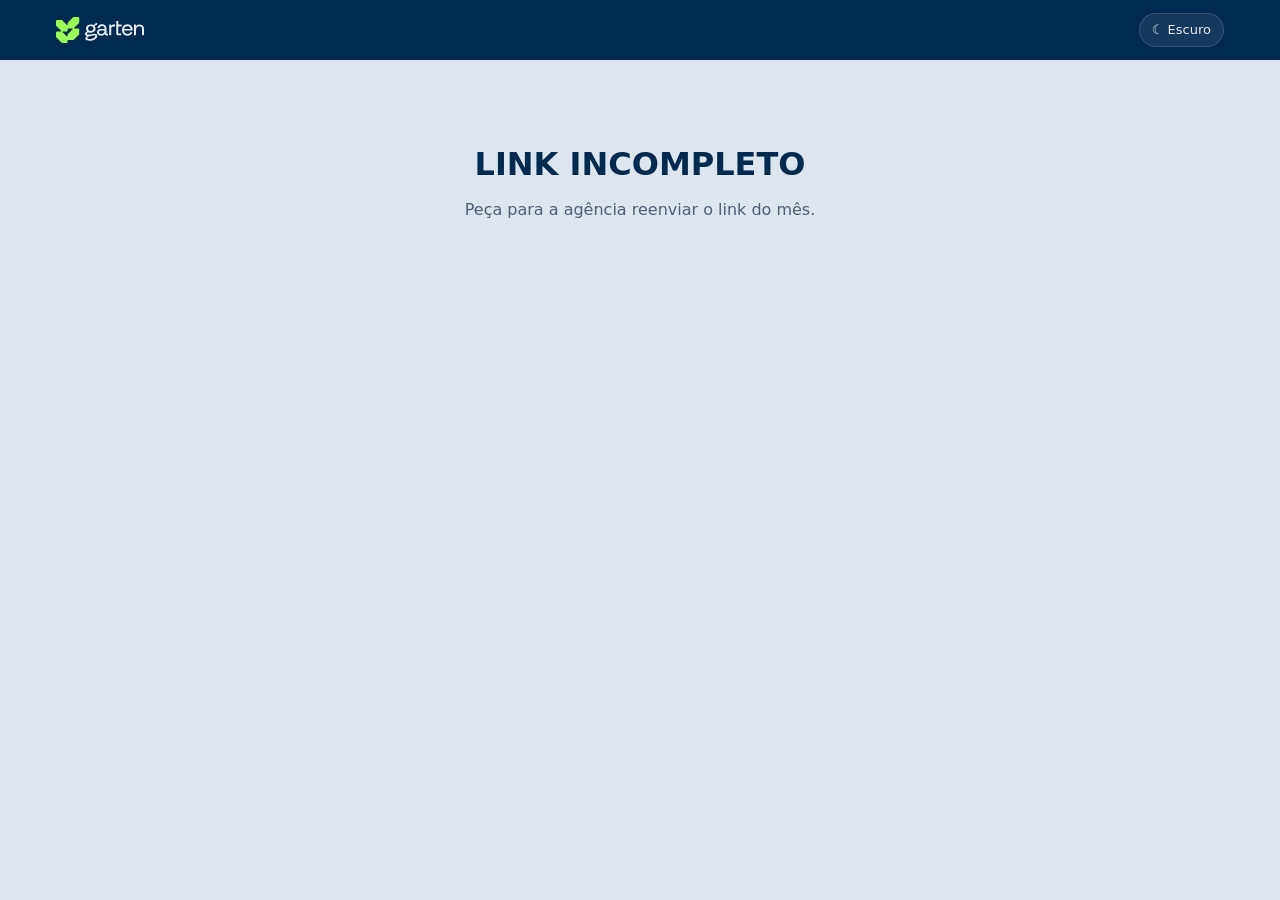
==== commit 4cc85fff: "Aplica o Design System da Garten: paleta oficial, tipografia, logo e símbolo em outline; corrige err" ====
--- a/index.html
+++ b/index.html
@@ -5,10 +5,10 @@
 <meta name="viewport" content="width=device-width, initial-scale=1">
 <meta name="robots" content="noindex, nofollow">
 <meta name="referrer" content="no-referrer">
-<meta http-equiv="Content-Security-Policy" content="default-src 'self'; script-src 'self'; style-src 'self' https://fonts.googleapis.com; font-src https://fonts.gstatic.com; img-src 'self' https://npqrgkhuwusyuqrqyvqs.supabase.co data:; media-src https://npqrgkhuwusyuqrqyvqs.supabase.co; connect-src https://npqrgkhuwusyuqrqyvqs.supabase.co">
+<meta http-equiv="Content-Security-Policy" content="default-src 'self'; script-src 'self'; style-src 'self' https://fonts.googleapis.com; font-src 'self' https://fonts.gstatic.com; img-src 'self' https://npqrgkhuwusyuqrqyvqs.supabase.co data:; media-src https://npqrgkhuwusyuqrqyvqs.supabase.co; connect-src https://npqrgkhuwusyuqrqyvqs.supabase.co">
 <title>Garten — Pauta do mês</title>
 <link rel="preconnect" href="https://fonts.googleapis.com">
-<link href="https://fonts.googleapis.com/css2?family=Inter:wght@400;500;600&family=JetBrains+Mono:wght@400;500&display=swap" rel="stylesheet">
+<link href="https://fonts.googleapis.com/css2?family=Inter:wght@400;500;600&family=Instrument+Sans:wght@400;700&family=Instrument+Serif&display=swap" rel="stylesheet">
 <link rel="stylesheet" href="styles.css">
 <script src="theme.js"></script>
 </head>
--- a/styles.css
+++ b/styles.css
@@ -1,69 +1,74 @@
 /* =========================================================
-   TOKENS GARTEN — substituir pelos valores finais do DS
+   TOKENS GARTEN — fonte: Design System "Garten" (claude.ai)
    ========================================================= */
+@font-face { font-family: "PP Fragment Sans"; src: url("fonts/PPFragment-SansRegular.woff2") format("woff2"); font-weight: 400; font-display: swap; }
+@font-face { font-family: "PP Fragment Sans"; src: url("fonts/PPFragment-SansExtraBold.woff2") format("woff2"); font-weight: 800; font-display: swap; }
+@font-face { font-family: "PP Fragment Glare"; src: url("fonts/PPFragment-GlareRegular.woff2") format("woff2"); font-weight: 400; font-display: swap; }
+
 :root {
-  /* Paleta da marca (brandbook) */
-  --alabaster: #e8ecf4;
-  --powder: #99bdd3;
-  --deep: #012a4e;
-  --charcoal: #2d3b51;
-  --mint: #00843d;
-  --neon: #6fff22;
-  --carbon: #1e1e1e;
-
-  /* Tipografia */
+  /* Paleta oficial (sem branco nem preto puros) */
+  --alabaster: #e8edf3;
+  --powder: #a2bdd2;
+  --deep: #002a50;
+  --mint: #008047;
+  --neon: #9aff57;      /* green-yellow */
+  --charcoal: #313e51;
+  --carbon: #151419;
+
+  /* Tipografia: Fragment Sans (títulos, caixa alta), Glare (destaque), Inter (texto).
+     Instrument Sans/Serif são fallback livre enquanto as fontes PP Fragment não estão no site. */
+  --display: "PP Fragment Sans", "Instrument Sans", system-ui, sans-serif;
+  --highlight: "PP Fragment Glare", "Instrument Serif", Georgia, serif;
   --font: "Inter", system-ui, -apple-system, sans-serif;
-  --mono: "JetBrains Mono", ui-monospace, SFMono-Regular, Menlo, monospace;
-
-  /* Forma */
+  --mono: var(--font);
+
   --radius: 16px;
   --radius-sm: 10px;
 
-  /* Tema claro (padrão) */
-  --bg: var(--alabaster);
-  --bg-2: #dfe5ee;
-  --surface: #ffffff;
-  --surface-2: #f3f6fa;
+  /* Tema claro: fundo alabaster, títulos deep, destaque mint */
+  --bg: #dde5ee;            /* alabaster levemente rebaixado, para os cards destacarem */
+  --bg-2: #cfd9e5;
+  --surface: var(--alabaster);
+  --surface-2: #dfe6ef;
   --ink: var(--deep);
   --ink-2: var(--charcoal);
-  --ink-soft: #5b6b82;
-  --line: #d3dbe6;
-  --accent: var(--neon);        /* preenchimentos */
-  --accent-ink: var(--mint);    /* texto/ícone de destaque legível */
-  --on-accent: var(--deep);
+  --ink-soft: #4f5f75;
+  --line: #c3cfdd;
+  --accent: var(--neon);
+  --accent-ink: var(--mint);
+  --on-accent: var(--carbon);
   --hero-bg: var(--deep);
-  --hero-ink: #ffffff;
+  --hero-ink: var(--alabaster);
   --hero-soft: var(--powder);
-  --iso-top: #3a4b63;
-  --iso-left: #24324a;
-  --iso-right: #2d3d57;
-  --iso-stroke: #4c6080;
-  --iso-base: #1b2a40;
-  --ok: #15803d; --ok-bg: #dcfce7;
-  --bad: #c2410c; --bad-bg: #ffedd5;
-  --disc: #6d28d9; --disc-bg: #ede9fe;
-  --pend: #5b6b82; --pend-bg: #e8edf4;
-  --shadow: 0 1px 2px rgba(1,42,78,.06), 0 8px 24px rgba(1,42,78,.06);
+  --iso-top: #3c4b61; --iso-left: #26324a; --iso-right: var(--charcoal);
+  --iso-stroke: #4d5f7a; --iso-base: #0d3a63; --iso-base-side: #062f57;
+  --cta-bg: var(--charcoal); --cta-ink: var(--neon);
+  /* Status (funcionais). Ajuste usa âmbar: exceção fora da paleta, só para alerta de UI */
+  --ok: var(--mint); --ok-bg: #cdeedb;
+  --bad: #b45309; --bad-bg: #fbe8cf;
+  --disc: var(--deep); --disc-bg: var(--powder);
+  --pend: var(--charcoal); --pend-bg: #d3dce8;
+  --shadow: 0 1px 2px rgba(0,42,80,.06), 0 8px 24px rgba(0,42,80,.07);
   color-scheme: light;
 }
 
-/* Tema escuro: segue o sistema, a menos que o usuário escolha */
+/* Tema escuro: deep-space-blue como fundo (a primária), cards charcoal */
 @media (prefers-color-scheme: dark) {
   :root:not([data-theme="light"]) {
-    --bg: #08131f; --bg-2: #0c1a29; --surface: #0f1f30; --surface-2: #142739;
-    --ink: #eef2f8; --ink-2: #c9d4e2; --ink-soft: #8da2b9; --line: #1f3347;
-    --accent-ink: var(--neon); --hero-bg: #0b1a2a; --hero-soft: var(--powder);
-    --ok: #4ade80; --ok-bg: #12301f; --bad: #fb923c; --bad-bg: #3a2010;
-    --disc: #c4b5fd; --disc-bg: #2a2147; --pend: #8da2b9; --pend-bg: #1a2c3e;
+    --bg: var(--deep); --bg-2: #00223f; --surface: #0b3459; --surface-2: #123e66;
+    --ink: var(--alabaster); --ink-2: var(--alabaster); --ink-soft: var(--powder); --line: #1d4a73;
+    --accent-ink: var(--neon); --hero-bg: #00223f;
+    --ok: var(--neon); --ok-bg: rgba(154,255,87,.14); --bad: #f5b14c; --bad-bg: rgba(245,177,76,.14);
+    --disc: var(--powder); --disc-bg: rgba(162,189,210,.16); --pend: var(--powder); --pend-bg: rgba(162,189,210,.1);
     --shadow: none; color-scheme: dark;
   }
 }
 :root[data-theme="dark"] {
-  --bg: #08131f; --bg-2: #0c1a29; --surface: #0f1f30; --surface-2: #142739;
-  --ink: #eef2f8; --ink-2: #c9d4e2; --ink-soft: #8da2b9; --line: #1f3347;
-  --accent-ink: var(--neon); --hero-bg: #0b1a2a; --hero-soft: var(--powder);
-  --ok: #4ade80; --ok-bg: #12301f; --bad: #fb923c; --bad-bg: #3a2010;
-  --disc: #c4b5fd; --disc-bg: #2a2147; --pend: #8da2b9; --pend-bg: #1a2c3e;
+  --bg: var(--deep); --bg-2: #00223f; --surface: #0b3459; --surface-2: #123e66;
+  --ink: var(--alabaster); --ink-2: var(--alabaster); --ink-soft: var(--powder); --line: #1d4a73;
+  --accent-ink: var(--neon); --hero-bg: #00223f;
+  --ok: var(--neon); --ok-bg: rgba(154,255,87,.14); --bad: #f5b14c; --bad-bg: rgba(245,177,76,.14);
+  --disc: var(--powder); --disc-bg: rgba(162,189,210,.16); --pend: var(--powder); --pend-bg: rgba(162,189,210,.1);
   --shadow: none; color-scheme: dark;
 }
 
@@ -75,45 +80,58 @@
 img { max-width: 100%; display: block; }
 :focus-visible { outline: 2px solid var(--accent); outline-offset: 2px; }
 .wrap { max-width: 1200px; margin: 0 auto; padding: 0 16px; }
-.eyebrow { font-family: var(--mono); font-size: 12px; letter-spacing: .14em; text-transform: uppercase; color: var(--ink-soft); }
+.eyebrow { font-family: var(--font); font-weight: 600; font-size: 11.5px; letter-spacing: .14em; text-transform: uppercase; color: var(--ink-soft); }
 .eyebrow.neon { color: var(--accent); }
-h2 { font-size: clamp(24px, 3.2vw, 34px); font-weight: 600; letter-spacing: -0.025em; color: var(--ink); line-height: 1.15; }
+h1, h2, h3 { font-family: var(--display); text-transform: uppercase; font-weight: 400; letter-spacing: 0; }
+h2 { font-size: clamp(26px, 3.4vw, 38px); color: var(--ink); line-height: 1.1; }
+.hl { font-family: var(--highlight); color: var(--accent-ink); font-weight: 400; }
+.hero .hl, .hero-like .hl { color: var(--neon); }
 
 /* Topbar */
-.topbar { background: var(--hero-bg); color: #fff; }
+.topbar { background: var(--hero-bg); color: var(--alabaster); }
+.brand img { height: 26px; width: auto; }
 .topbar .wrap { display: flex; align-items: center; justify-content: space-between; height: 60px; }
 .brand { display: flex; align-items: center; gap: 10px; font-weight: 600; font-size: 21px; letter-spacing: -0.02em; }
 .brand-mark { width: 24px; height: 24px; }
 .topbar small { color: var(--powder); font-size: 13px; }
-.theme-btn { background: rgba(255,255,255,.08); border: 1px solid rgba(255,255,255,.14); color: #fff; border-radius: 99px; padding: 6px 12px; font-size: 13px; cursor: pointer; display: inline-flex; gap: 6px; align-items: center; }
+.theme-btn { background: rgba(232,237,243,.08); border: 1px solid rgba(232,237,243,.16); color: var(--alabaster); border-radius: 99px; padding: 6px 12px; font-size: 13px; cursor: pointer; display: inline-flex; gap: 6px; align-items: center; }
 
 /* Hero */
-.hero { background: var(--hero-bg); color: var(--hero-ink); padding: 40px 0 56px; }
+.hero { background: var(--hero-bg); color: var(--hero-ink); padding: 40px 0 56px; position: relative; overflow: hidden; }
+.hero > .wrap { position: relative; z-index: 1; }
+.outline-mark { position: absolute; pointer-events: none; z-index: 0; overflow: visible; }
+.outline-mark path { fill: none; stroke: var(--neon); stroke-width: 1.5; vector-effect: non-scaling-stroke; }
+.outline-mark.hero-mark { width: 1400px; height: auto; left: -300px; top: calc(100% - 120px); opacity: .7; }
+.hero { padding-bottom: 110px; }
+.must li::marker { color: var(--accent-ink); }
+.direction { border-left: 2px solid var(--accent-ink); padding-left: 14px; }
 .hero-grid { display: grid; grid-template-columns: 1fr 1.05fr; gap: 40px; align-items: center; }
-.hero h1 { font-size: clamp(44px, 7vw, 84px); font-weight: 600; letter-spacing: -0.045em; line-height: .95; margin-top: 14px; }
+.hero h1 { font-size: clamp(42px, 6.4vw, 80px); line-height: 1.1; margin-top: 14px; color: var(--alabaster); }
+.hero h1 .ln { display: block; }
+.hero h1 .ln.off { padding-left: .6em; }
 .hero .sub { font-size: clamp(20px, 2.4vw, 28px); color: var(--hero-soft); letter-spacing: -0.02em; margin-top: 6px; }
-.hero .intro { font-size: 17px; color: #d6e2ee; max-width: 52ch; margin-top: 22px; }
+.hero .intro { font-size: 17px; color: var(--alabaster); letter-spacing: -0.01em; max-width: 52ch; margin-top: 22px; }
 .iso-wrap { position: relative; }
 .iso { width: 100%; height: auto; display: block; }
 .iso .block { transition: transform .5s cubic-bezier(.2,.8,.2,1); transform-box: fill-box; }
 .iso .block .t { fill: var(--iso-top); } .iso .block .l { fill: var(--iso-left); } .iso .block .r { fill: var(--iso-right); }
 .iso .block polygon { stroke: var(--iso-stroke); stroke-width: 1; stroke-linejoin: round; transition: fill .45s ease; }
-.iso .block.on .t { fill: var(--neon); } .iso .block.on .l { fill: var(--mint); } .iso .block.on .r { fill: #12a352; }
+.iso .block.on .t { fill: var(--neon); } .iso .block.on .l { fill: var(--mint); } .iso .block.on .r { fill: #00663a; }
 .iso .block.on { transform: translateY(-10px); }
 .iso .sprout { opacity: 0; transform: scale(.4); transform-origin: center bottom; transform-box: fill-box; transition: opacity .4s, transform .5s cubic-bezier(.2,1.4,.4,1); }
 .iso .block.on .sprout { opacity: 1; transform: scale(1); }
-.iso .sprout path { fill: var(--neon); stroke: #0b1a2a; stroke-width: 1; }
+.iso .sprout path { fill: var(--neon); stroke: var(--deep); stroke-width: 1; }
 .iso .base-top { fill: var(--iso-base); stroke: var(--iso-stroke); }
-.iso .base-side { fill: #13213a; stroke: var(--iso-stroke); }
+.iso .base-side { fill: var(--iso-base-side); stroke: var(--iso-stroke); }
 .iso .grid-line { stroke: var(--iso-stroke); stroke-width: .6; opacity: .45; }
 .pil-head { display: flex; flex-wrap: wrap; align-items: baseline; gap: 10px; margin: 18px 0 12px; }
-.pil-head b { font-size: clamp(20px, 2.4vw, 28px); font-weight: 600; letter-spacing: -0.02em; }
+.pil-head b { font-family: var(--display); text-transform: uppercase; font-weight: 400; font-size: clamp(20px, 2.4vw, 28px); }
 .pil-head span { color: var(--hero-soft); font-size: 15px; }
 .pils { display: grid; grid-template-columns: repeat(auto-fill, minmax(150px, 1fr)); gap: 8px; }
-.pil { text-align: left; background: rgba(255,255,255,.04); border: 1px solid rgba(255,255,255,.08); border-radius: 12px; padding: 12px 14px; cursor: pointer; color: #fff; transition: background .2s, border-color .2s; }
+.pil { text-align: left; background: rgba(232,237,243,.05); border: 1px solid rgba(232,237,243,.12); border-radius: 12px; padding: 12px 14px; cursor: pointer; color: var(--alabaster); transition: background .2s, border-color .2s; }
 .pil b { display: block; font-weight: 600; font-size: 15px; }
 .pil span { font-family: var(--mono); font-size: 12px; color: var(--hero-soft); }
-.pil[aria-pressed="true"] { background: rgba(111,255,34,.1); border-color: var(--neon); }
+.pil[aria-pressed="true"] { background: rgba(154,255,87,.1); border-color: var(--neon); }
 .pil[aria-pressed="true"] span { color: var(--neon); }
 
 /* Seções */
@@ -144,15 +162,15 @@
 .cards { display: grid; gap: 20px; margin: 22px 0 140px; }
 .card { display: grid; grid-template-columns: 96px minmax(0, 1fr); gap: 20px; scroll-margin-top: 20px; }
 .date-col { padding-top: 22px; }
-.date-col b { display: block; font-size: 52px; line-height: 1; font-weight: 600; letter-spacing: -0.04em; color: var(--ink); }
+.date-col b { display: block; font-family: var(--display); font-size: 56px; line-height: 1; font-weight: 800; color: var(--ink); }
 .date-col span { font-family: var(--mono); font-size: 11px; letter-spacing: .14em; color: var(--ink-soft); text-transform: uppercase; }
 .card-body { background: var(--surface); border: 1px solid var(--line); border-radius: var(--radius); box-shadow: var(--shadow); display: grid; grid-template-columns: minmax(0, 1.15fr) minmax(0, 1fr); overflow: hidden; }
 .card-main { padding: 26px; display: grid; gap: 16px; align-content: start; }
-.card-main h3 { font-size: clamp(22px, 2.4vw, 28px); font-weight: 600; color: var(--ink); letter-spacing: -0.025em; line-height: 1.15; }
+.card-main h3 { font-size: clamp(22px, 2.4vw, 30px); color: var(--ink); line-height: 1.12; }
 .meta { display: flex; flex-wrap: wrap; gap: 8px; align-items: center; font-size: 14px; color: var(--ink-soft); }
 .meta .mono { font-family: var(--mono); font-size: 12.5px; color: var(--ink-2); }
 .chip { font-size: 13px; padding: 4px 11px; border-radius: 99px; background: var(--surface-2); color: var(--ink-2); border: 1px solid var(--line); }
-.chip.lock { background: var(--deep); color: #fff; border-color: var(--deep); }
+.chip.lock { background: var(--neon); color: var(--carbon); border-color: var(--neon); }
 .objective { color: var(--ink-soft); }
 .direction { font-size: 16px; color: var(--ink-2); white-space: pre-wrap; }
 .must { border-top: 1px solid var(--line); padding-top: 16px; }
@@ -186,9 +204,9 @@
 .btn { border: 1px solid transparent; border-radius: 99px; padding: 10px 20px; font-weight: 600; cursor: pointer; transition: transform .12s, opacity .12s, background .2s; font-size: 15px; }
 .btn:active { transform: scale(.97); }
 .btn:disabled { opacity: .5; cursor: default; }
-.btn.ok { background: var(--neon); color: var(--deep); }
+.btn.ok { background: var(--neon); color: var(--carbon); }
 .btn.bad { background: transparent; color: var(--bad); border-color: currentColor; }
-.btn.dark { background: var(--ink); color: var(--surface); }
+.btn.dark { background: var(--cta-bg); color: var(--cta-ink); }
 .btn.ghost { background: transparent; border-color: var(--line); color: var(--ink-2); }
 .msg { font-size: 14px; color: var(--ink-soft); } .msg.err { color: var(--bad); } .msg.okk { color: var(--ok); }
 
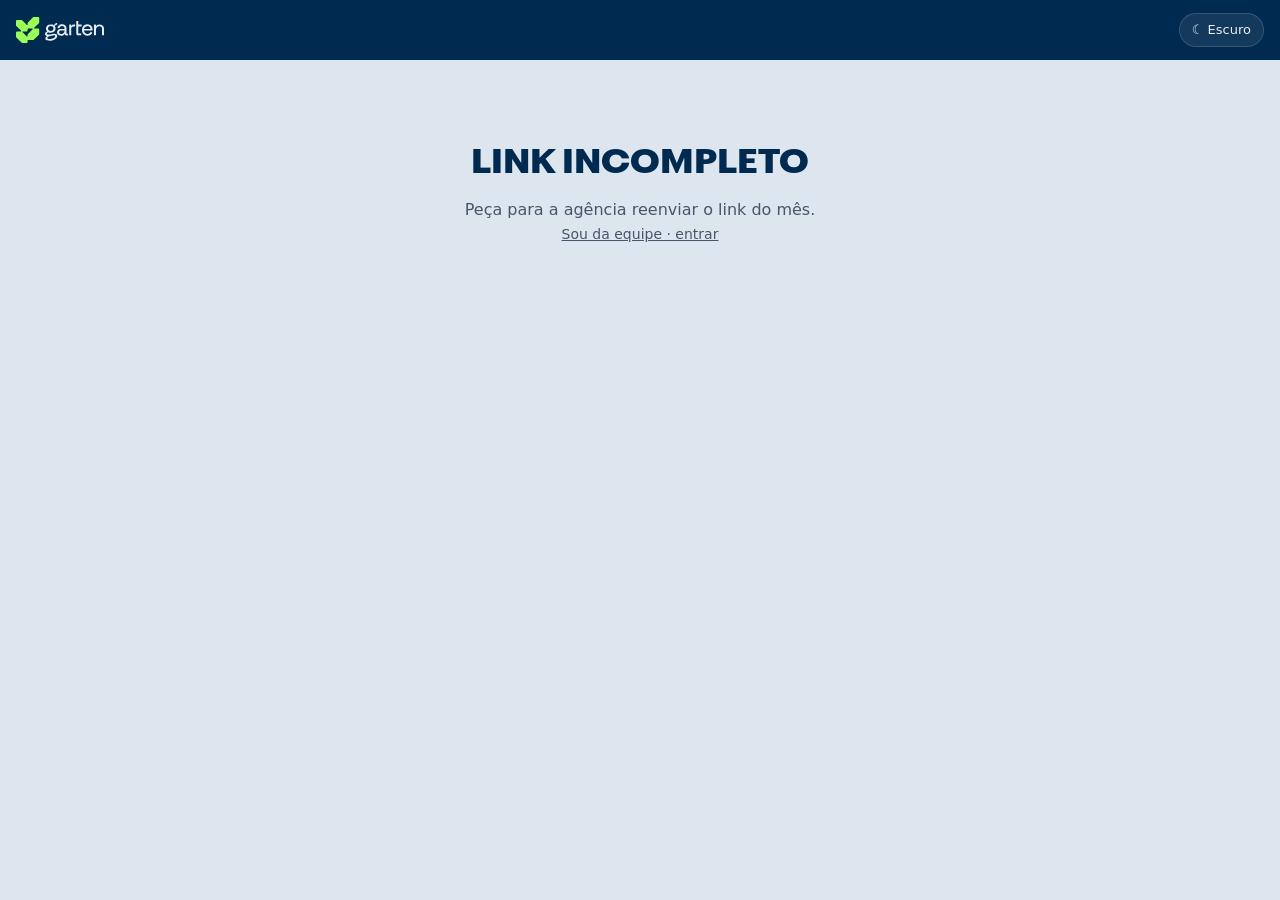
==== commit 2079b586: "Smooth scroll (Lenis) no sistema; card aberto acompanha o crescimento real Co-Authored-By: Claude Op" ====
--- a/index.html
+++ b/index.html
@@ -16,6 +16,7 @@
 <header class="topbar"><div class="wrap"><div class="brand" id="brand">garten</div><div class="row" id="top-actions"></div></div></header>
 <div id="app"><div class="gate"><p>Carregando…</p></div></div>
 <script src="config.js"></script>
+<script src="vendor/lenis.min.js"></script>
 <script src="common.js"></script>
 <script src="iso.js"></script>
 <script src="app.js"></script>
--- a/styles.css
+++ b/styles.css
@@ -32,22 +32,24 @@
   --surface-2: #dfe6ef;
   --ink: var(--deep);
   --ink-2: var(--charcoal);
-  --ink-soft: #4f5f75;
+  --ink-soft: #46566b; /* 4.5:1+ sobre alabaster */
   --line: #c3cfdd;
   --accent: var(--neon);
-  --accent-ink: var(--mint);
+  --accent-ink: #00703d; /* Mint um tom abaixo: 4.5:1 em texto pequeno */
   --on-accent: var(--carbon);
   --hero-bg: var(--deep);
   --hero-ink: var(--alabaster);
   --hero-soft: var(--powder);
   --iso-top: #3c4b61; --iso-left: #26324a; --iso-right: var(--charcoal);
   --iso-stroke: #4d5f7a; --iso-base: #0d3a63; --iso-base-side: #062f57;
-  --cta-bg: var(--charcoal); --cta-ink: var(--neon);
+  --cta-bg: var(--deep); --cta-ink: var(--alabaster); --cta-hover: var(--charcoal); /* principal: azul profundo, não parece desativado */
   /* Status (funcionais). Ajuste usa âmbar: exceção fora da paleta, só para alerta de UI */
-  --ok: var(--mint); --ok-bg: #cdeedb;
-  --bad: #b45309; --bad-bg: #fbe8cf;
-  --disc: var(--deep); --disc-bg: var(--powder);
+  --ok: #00703d; --ok-bg: #cdeedb;
+  --bad: #9a4507; --bad-bg: #fbe8cf;
+  --disc: #6a3fc8; --disc-bg: #e6dcfa;        /* roxo: em discussão */
+  --pub: #0057d9; --pub-bg: #d5e5fd;          /* azul vivo: publicado (separado do azul profundo da marca) */
   --pend: var(--charcoal); --pend-bg: #d3dce8;
+  --sched: #00808a; --sched-bg: #d2f0ee;       /* ciano: agendado */
   --shadow: 0 1px 2px rgba(0,42,80,.06), 0 8px 24px rgba(0,42,80,.07);
   color-scheme: light;
 }
@@ -59,7 +61,8 @@
     --ink: var(--alabaster); --ink-2: var(--alabaster); --ink-soft: var(--powder); --line: #1d4a73;
     --accent-ink: var(--neon); --hero-bg: #00223f;
     --ok: var(--neon); --ok-bg: rgba(154,255,87,.14); --bad: #f5b14c; --bad-bg: rgba(245,177,76,.14);
-    --disc: var(--powder); --disc-bg: rgba(162,189,210,.16); --pend: var(--powder); --pend-bg: rgba(162,189,210,.1);
+    --cta-bg: var(--neon); --cta-ink: var(--carbon); --cta-hover: #b6ff86;
+    --disc: #b99cff; --disc-bg: rgba(185,156,255,.16); --pub: #5fa8ff; --pub-bg: rgba(95,168,255,.16); --pend: var(--powder); --pend-bg: rgba(162,189,210,.1); --sched: #4fd6d0; --sched-bg: rgba(79,214,208,.15);
     --shadow: none; color-scheme: dark;
   }
 }
@@ -68,7 +71,8 @@
   --ink: var(--alabaster); --ink-2: var(--alabaster); --ink-soft: var(--powder); --line: #1d4a73;
   --accent-ink: var(--neon); --hero-bg: #00223f;
   --ok: var(--neon); --ok-bg: rgba(154,255,87,.14); --bad: #f5b14c; --bad-bg: rgba(245,177,76,.14);
-  --disc: var(--powder); --disc-bg: rgba(162,189,210,.16); --pend: var(--powder); --pend-bg: rgba(162,189,210,.1);
+  --cta-bg: var(--neon); --cta-ink: var(--carbon); --cta-hover: #b6ff86;
+  --disc: #b99cff; --disc-bg: rgba(185,156,255,.16); --pub: #5fa8ff; --pub-bg: rgba(95,168,255,.16); --pend: var(--powder); --pend-bg: rgba(162,189,210,.1); --sched: #4fd6d0; --sched-bg: rgba(79,214,208,.15);
   --shadow: none; color-scheme: dark;
 }
 
@@ -79,7 +83,11 @@
 button, input, select, textarea { font: inherit; color: inherit; }
 img { max-width: 100%; display: block; }
 :focus-visible { outline: 2px solid var(--accent); outline-offset: 2px; }
-.wrap { max-width: 1200px; margin: 0 auto; padding: 0 16px; }
+/* Largura da página: dois modos. Contido (padrão) e cheio (body.is-full: Kanban, editor do relatório).
+   Topo, conteúdo e quadros leem os mesmos tokens, então ficam sempre alinhados. */
+:root { --page-max: 1280px; --page-pad: 16px; }
+body.is-full { --page-max: 1920px; --page-pad: clamp(16px, 3vw, 40px); }
+.wrap { max-width: var(--page-max); margin: 0 auto; padding: 0 var(--page-pad); }
 .eyebrow { font-family: var(--font); font-weight: 600; font-size: 11.5px; letter-spacing: .14em; text-transform: uppercase; color: var(--ink-soft); }
 .eyebrow.neon { color: var(--accent); }
 h1, h2, h3 { font-family: var(--display); text-transform: uppercase; font-weight: 400; letter-spacing: 0; }
@@ -120,7 +128,7 @@
 .iso .block.on { transform: translateY(-10px); }
 .iso .sprout { opacity: 0; transform: scale(.4); transform-origin: center bottom; transform-box: fill-box; transition: opacity .4s, transform .5s cubic-bezier(.2,1.4,.4,1); }
 .iso .block.on .sprout { opacity: 1; transform: scale(1); }
-.iso .sprout path { fill: var(--neon); stroke: var(--deep); stroke-width: 1; }
+.iso .sprout path { fill: var(--neon); stroke: none; stroke-width: 1; }
 .iso .base-top { fill: var(--iso-base); stroke: var(--iso-stroke); }
 .iso .base-side { fill: var(--iso-base-side); stroke: var(--iso-stroke); }
 .iso .grid-line { stroke: var(--iso-stroke); stroke-width: .6; opacity: .45; }
@@ -142,6 +150,18 @@
 .dot.aprovado, .legend i.aprovado { background: var(--ok); }
 .dot.reprovado, .legend i.reprovado { background: var(--bad); }
 .dot.contestado, .legend i.contestado { background: var(--disc); }
+.dot.publicado, .legend i.publicado { background: var(--pub); }
+.dot.agendado, .legend i.agendado { background: var(--sched); }
+.cal-title .eyebrow { margin-bottom: 10px; }
+.btn.pub { background: var(--pub); color: #fff; }
+.status-select { justify-self: start; font: inherit; font-size: 13px; font-weight: 600; padding: 7px 30px 7px 12px; border-radius: 99px; cursor: pointer;
+  border: 1px solid var(--c, var(--line)); color: var(--c, var(--ink-2)); background-color: var(--surface); appearance: none;
+  background-image: linear-gradient(45deg, transparent 50%, currentColor 50%), linear-gradient(135deg, currentColor 50%, transparent 50%);
+  background-position: right 14px center, right 9px center; background-size: 5px 5px; background-repeat: no-repeat; }
+.status-select.s-aprovado { --c: var(--ok); } .status-select.s-reprovado { --c: var(--bad); }
+.status-select.s-contestado { --c: var(--disc); } .status-select.s-publicado { --c: var(--pub); } .status-select.s-pendente { --c: var(--pend); }
+.admin-strip { display: flex; flex-wrap: wrap; align-items: center; gap: 8px; padding: 10px 12px; border: 1px dashed var(--line); border-radius: 12px; font-size: 13px; color: var(--ink-soft); }
+.chip.pub { background: var(--pub-bg); border-color: transparent; color: var(--pub); }
 
 /* Calendário */
 .cal { background: var(--surface); border: 1px solid var(--line); border-radius: var(--radius); padding: 14px; box-shadow: var(--shadow); }
@@ -186,6 +206,8 @@
 .pill.aprovado { background: var(--ok-bg); color: var(--ok); }
 .pill.reprovado { background: var(--bad-bg); color: var(--bad); }
 .pill.contestado { background: var(--disc-bg); color: var(--disc); }
+.pill.publicado { background: var(--pub-bg); color: var(--pub); }
+.pill.agendado { background: var(--sched-bg); color: var(--sched); }
 .stage-body { padding: 20px; display: grid; gap: 16px; }
 .content-box { background: var(--surface); border: 1px solid var(--line); border-radius: 12px; padding: 16px; white-space: pre-wrap; font-size: 15px; color: var(--ink-2); }
 .content-box .eyebrow { display: block; margin-bottom: 8px; white-space: normal; }
@@ -198,7 +220,7 @@
 .who { display: flex; gap: 6px; flex-wrap: wrap; }
 .who button { border: 1px solid var(--line); background: var(--surface); border-radius: 99px; padding: 7px 14px; font-size: 14px; cursor: pointer; }
 .who button[aria-pressed="true"] { background: var(--ink); color: var(--surface); border-color: var(--ink); }
-select, textarea, input[type=text], input[type=email], input[type=password], input[type=date], input[type=file] { width: 100%; border: 1px solid var(--line); border-radius: var(--radius-sm); padding: 10px 12px; background: var(--surface); color: var(--ink-2); }
+select, textarea, input[type=text], input[type=email], input[type=password], input[type=date], input[type=datetime-local], input[type=number], input[type=file] { width: 100%; border: 1px solid var(--line); border-radius: var(--radius-sm); padding: 10px 12px; background: var(--surface); color: var(--ink-2); }
 textarea { min-height: 76px; resize: vertical; }
 .decide-row { display: flex; flex-wrap: wrap; gap: 8px; }
 .btn { border: 1px solid transparent; border-radius: 99px; padding: 10px 20px; font-weight: 600; cursor: pointer; transition: transform .12s, opacity .12s, background .2s; font-size: 15px; }
@@ -229,7 +251,8 @@
 .reveal.in { opacity: 1; transform: none; }
 @media (prefers-reduced-motion: reduce) {
   html { scroll-behavior: auto; }
-  .reveal, .iso .block, .iso .sprout { transition: none; opacity: 1; transform: none; }
+  .reveal { transition: none; opacity: 1; transform: none; }
+  .iso .block, .iso .sprout { transition: none; }
 }
 
 @media (max-width: 960px) {
@@ -254,7 +277,7 @@
 }
 
 /* Admin */
-.admin main { padding: 28px 0 80px; display: grid; gap: 20px; }
+.admin main { padding: 28px var(--page-pad) 80px; display: grid; gap: 20px; }
 .panel { background: var(--surface); border: 1px solid var(--line); border-radius: var(--radius); padding: 20px; display: grid; gap: 14px; }
 .panel h2 { font-size: 20px; }
 .grid2 { display: grid; grid-template-columns: 1fr 1fr; gap: 12px; }
@@ -272,3 +295,998 @@
 .dock { transition: opacity .3s, transform .3s; }
 .dock.hide { opacity: 0; pointer-events: none; transform: translateX(-50%) translateY(20px); }
 @media (max-width: 720px) { .dock.hide { transform: translateY(20px); } }
+.btn.dark:hover:not(:disabled) { background: var(--cta-hover); }
+.iso .block.filler polygon { opacity: .5; }
+.iso .block.zero:not(.on) polygon { opacity: .45; }
+.iso .block { cursor: pointer; }
+
+/* Mix do mês */
+.mix { background: var(--surface); border: 1px solid var(--line); border-radius: var(--radius); padding: 22px; box-shadow: var(--shadow); display: grid; gap: 16px; }
+.mix-why { color: var(--ink-2); max-width: 70ch; border-left: 2px solid var(--accent-ink); padding-left: 14px; }
+.mix-row { display: grid; grid-template-columns: 200px 1fr 170px; gap: 16px; align-items: center; transition: opacity .3s; }
+.mix-name b { display: block; color: var(--ink); font-weight: 600; }
+.mix-name span, .mix-val span { font-size: 13px; color: var(--ink-soft); }
+.mix-track { position: relative; height: 14px; background: var(--surface-2); border-radius: 99px; }
+/* Linhas-guia a cada 10%, passando um pouco acima e abaixo da trilha */
+.mix-track::before { content: ""; position: absolute; inset: -7px 0; pointer-events: none;
+  background: repeating-linear-gradient(to right, color-mix(in srgb, var(--ink) 12%, transparent) 0 1px, transparent 1px var(--grid, 10%)); }
+.mix-fill { position: absolute; inset: 0 auto 0 0; width: 0; border-radius: 99px; transition: width 1s cubic-bezier(.2,.8,.2,1);
+  /* Até o ideal: sólido. O que passa do ideal: listrado ("a mais") */
+  background: linear-gradient(to right, var(--accent-ink) var(--cut, 100%), transparent var(--cut, 100%)),
+    repeating-linear-gradient(135deg, var(--accent-ink) 0 3px, color-mix(in srgb, var(--accent-ink) 30%, var(--surface-2)) 3px 6px); }
+.mix-ideal { position: absolute; inset: 0 auto 0 0; border-radius: 99px; background: color-mix(in srgb, var(--accent-ink) 26%, var(--surface-2)); box-shadow: inset 0 0 0 1px color-mix(in srgb, var(--accent-ink) 40%, transparent); }
+.mix-axis { margin-top: -6px; }
+.mix-scale { position: relative; height: 16px; font-size: 11.5px; color: var(--ink-soft); font-variant-numeric: tabular-nums; }
+.mix-scale span { position: absolute; top: 0; transform: translateX(-50%); }
+.mix-scale span:first-child { transform: none; }
+.mix-scale span:last-child { transform: translateX(-100%); }
+.mix-val { display: flex; flex-wrap: wrap; gap: 4px 10px; align-items: baseline; }
+.mix-val b { font-family: var(--display); font-weight: 800; font-size: 22px; color: var(--ink); }
+.mix-val em { font-style: normal; font-size: 12px; font-weight: 600; padding: 2px 8px; border-radius: 99px; background: var(--bad-bg); color: var(--bad); }
+.mix-val em.down { background: var(--pend-bg); color: var(--pend); }
+.legend i.mix-key-fill { width: 16px; height: 8px; border-radius: 99px; background: var(--accent-ink); }
+.legend i.mix-key-over { width: 16px; height: 8px; border-radius: 99px; background: repeating-linear-gradient(135deg, var(--accent-ink) 0 3px, color-mix(in srgb, var(--accent-ink) 30%, var(--surface-2)) 3px 6px); }
+.legend i.mix-key-ideal { width: 16px; height: 8px; border-radius: 99px; background: color-mix(in srgb, var(--accent-ink) 26%, var(--surface-2)); box-shadow: inset 0 0 0 1px color-mix(in srgb, var(--accent-ink) 40%, transparent); }
+.chip.ed { background: transparent; border-color: var(--accent-ink); color: var(--accent-ink); }
+@media (max-width: 720px) {
+  .mix-row { grid-template-columns: 1fr auto; gap: 6px 12px; }
+  .mix-track { grid-column: 1 / -1; grid-row: 2; }
+  .mix-axis > span { display: none; }
+  .mix-axis .mix-scale { grid-column: 1 / -1; }
+  .mix-val { justify-content: end; }
+}
+@media (prefers-reduced-motion: reduce) { .mix-fill { transition: none; } }
+
+/* Oportunidade */
+.chip.opp { background: var(--neon); color: var(--carbon); border-color: var(--neon); font-weight: 600; }
+.chip.deadline { font-weight: 600; }
+.chip.carteira { background: var(--ink); color: var(--bg); border-color: var(--ink); font-weight: 600; }
+.chip.deadline[data-level="soon"] { background: var(--bad-bg); color: var(--bad); border-color: var(--bad); }
+.chip.deadline[data-level="over"] { background: var(--bad); color: var(--alabaster); border-color: var(--bad); }
+.card.is-opp .card-body { border-color: var(--accent-ink); box-shadow: 0 0 0 1px var(--accent-ink), var(--shadow); }
+.opp-mark { font-style: normal; margin-right: 4px; }
+.mix-opps { font-size: 14px; color: var(--ink-soft); border-top: 1px solid var(--line); padding-top: 12px; }
+.stack-0 { display: grid; gap: 14px; }
+
+/* ===== Ilustração v2: traço preto e branco, ativo em Green Yellow ===== */
+.iso { --line: var(--carbon); --f-top: var(--alabaster); --f-l: #ccd6e2; --f-r: var(--charcoal); }
+.iso polygon, .iso circle, .iso line { stroke: var(--line); stroke-width: 1.1; stroke-linejoin: round; stroke-linecap: round; vector-effect: non-scaling-stroke; }
+.iso .block polygon { transition: fill .45s ease; }
+.iso .block .t { fill: var(--f-top); }
+.iso .block .l { fill: var(--f-l); }
+.iso .block .r { fill: var(--f-r); }
+.iso .win { stroke-width: .7; }
+.iso .wl { fill: var(--charcoal); }
+.iso .wr { fill: #56677f; stroke: #1f2a3a; }
+.iso .door { fill: var(--carbon); }
+.iso .detail { stroke-width: 1.4; }
+.iso .trunk { stroke-width: 1.6; }
+.iso .canopy { fill: var(--alabaster); }
+.iso .shadow { fill: rgba(0,0,0,.28); stroke: none; }
+.iso .pave { fill: #134672; stroke: #2a5b88; }
+.iso .base-top { fill: #0d3a63; stroke: var(--line); }
+.iso .base-side { fill: #08335a; stroke: var(--line); }
+.iso .base-side.r { fill: #052747; }
+.iso .road { fill: #062a4b; stroke: none; }
+.iso .lane { stroke: var(--powder); stroke-width: .8; stroke-dasharray: 4 5; opacity: .55; }
+.iso .block.filler polygon, .iso .block.zero:not(.on) polygon { opacity: 1; }
+.iso .block.zero:not(.on) { --f-top: #8fa3b8; --f-l: #6f839c; --f-r: #2a3648; }
+.iso .block.zero:not(.on) .wl { fill: #3d4c61; } .iso .block.zero:not(.on) .wr { fill: #243041; }
+.iso .pulse { fill: none; stroke: var(--neon); stroke-width: 2; opacity: 0; }
+
+/* Ativo */
+.iso .block.on .t { fill: var(--neon); }
+.iso .block.on .l { fill: #c6ff9e; }
+.iso .block.on .r { fill: var(--mint); }
+.iso .block.on .wl { fill: var(--mint); }
+.iso .block.on .wr { fill: #00663a; }
+.iso .block.on .canopy { fill: var(--neon); }
+.iso .block.on { transform: translateY(-10px); }
+
+@media (prefers-reduced-motion: no-preference) {
+  .iso .block.on { animation: iso-bob 3.2s ease-in-out infinite; }
+  .iso .block.on .win { animation: iso-win 2.2s ease-in-out infinite; }
+  .iso .block.on .sprout-float { animation: iso-float 2.8s ease-in-out infinite; }
+  .iso .block.on .pulse { animation: iso-pulse 2.4s ease-out infinite; }
+}
+@keyframes iso-bob { 0%, 100% { transform: translateY(-10px); } 50% { transform: translateY(-15px); } }
+@keyframes iso-win { 0%, 100% { fill-opacity: 1; } 45% { fill: var(--alabaster); } 55% { fill: var(--neon); } }
+@keyframes iso-sway { 0%, 100% { transform: scale(1) rotate(-4deg); } 50% { transform: scale(1.06) rotate(4deg); } }
+@keyframes iso-pulse { 0% { opacity: .9; transform: scale(.92); } 100% { opacity: 0; transform: scale(1.35); } }
+/* Brutalismo: caixotões, fôrma de tábua, sombras */
+.iso .sill { fill: var(--f-l); stroke: none; }
+.iso .sill.r { fill: #46566d; }
+.iso .board { stroke: var(--line); stroke-width: .5; opacity: .28; }
+.iso .shade { fill: rgba(21,20,25,.45); stroke: none; }
+.iso .drum-side { fill: var(--f-l); }
+.iso .drum-top { fill: var(--f-top); }
+.iso .drum-side.ring { fill: var(--f-r); }
+.iso .block.on .drum-top { fill: var(--neon); }
+.iso .block.on .drum-side { fill: #c6ff9e; }
+.iso .block.on .drum-side.ring { fill: var(--mint); }
+.iso .block.on .sill { fill: #c6ff9e; }
+.iso .block.on .sill.r { fill: #00904f; }
+.iso .block.zero:not(.on) .drum-top { fill: #8fa3b8; }
+.iso .block.zero:not(.on) .drum-side { fill: #6f839c; }
+.iso .block.zero:not(.on) .sill { fill: #6f839c; }
+
+.iso .sprout path { vector-effect: none; }
+.iso .sprout-float { transform-box: fill-box; transform-origin: center; }
+@keyframes iso-float { 0%, 100% { transform: translateY(0); } 50% { transform: translateY(-6px); } }
+
+/* Exceção ao DS só na ilustração: símbolo com contorno, caule e giro */
+.iso .sprout .symbol { fill: var(--neon); stroke: var(--carbon); stroke-width: 1.4; vector-effect: non-scaling-stroke; paint-order: stroke; }
+.iso .sprout .stem { fill: none; stroke: var(--neon); stroke-width: 2.2; vector-effect: non-scaling-stroke; }
+.iso .sprout .leaflet { fill: var(--neon); stroke: var(--carbon); stroke-width: 1; vector-effect: non-scaling-stroke; }
+.iso .sprout-spin { transform-box: fill-box; transform-origin: center; }
+@media (prefers-reduced-motion: no-preference) {
+  .iso .block.on .sprout-spin { animation: iso-spin 3.6s ease-in-out infinite; }
+}
+@keyframes iso-spin { 0%, 35% { transform: scaleX(1); } 50% { transform: scaleX(-1); } 65%, 100% { transform: scaleX(1); } }
+
+/* Arte grande: coluna da arte maior na aba Arte, carrossel com rolagem e tela cheia */
+.card-body.art-mode { grid-template-columns: minmax(0, .8fr) minmax(0, 1.2fr); }
+.slides { grid-template-columns: 1fr; }
+.slides.multi { display: flex; overflow-x: auto; scroll-snap-type: x mandatory; gap: 12px; padding-bottom: 6px; }
+.slides.multi .slide { flex: 0 0 82%; scroll-snap-align: start; }
+.slide img { cursor: zoom-in; }
+.slides-hint { font-size: 12.5px; color: var(--ink-soft); margin: 6px 0 8px; }
+.lightbox { position: fixed; inset: 0; z-index: 50; background: rgba(0, 20, 40, .92); display: flex; align-items: center; justify-content: center; padding: 56px 16px; }
+.lightbox img { max-width: 100%; max-height: 100%; object-fit: contain; border-radius: 8px; box-shadow: 0 20px 60px rgba(0,0,0,.5); }
+.lb-close, .lb-nav { position: absolute; background: rgba(232,237,243,.12); color: var(--alabaster); border: 1px solid rgba(232,237,243,.2); border-radius: 99px; cursor: pointer; }
+.lb-close { top: 14px; right: 14px; width: 40px; height: 40px; font-size: 18px; }
+.lb-nav { top: 50%; transform: translateY(-50%); width: 44px; height: 44px; font-size: 26px; line-height: 1; }
+.lb-nav.prev { left: 12px; } .lb-nav.next { right: 12px; }
+.lb-count { position: absolute; bottom: 18px; left: 50%; transform: translateX(-50%); color: var(--powder); font-size: 14px; }
+@media (max-width: 960px) { .card-body.art-mode { grid-template-columns: 1fr; } }
+/* Arte com metade da altura; o clique continua ampliando em tela cheia */
+.slides:not(.multi) .slide { width: 50%; }
+.slides.multi .slide { flex: 0 0 41%; }
+@media (max-width: 720px) { .slides:not(.multi) .slide { width: 60%; } .slides.multi .slide { flex-basis: 55%; } }
+/* Pílula de mês com excluir no hover */
+.month-pill { position: relative; display: inline-flex; }
+.month-del { position: absolute; top: -6px; right: -6px; width: 22px; height: 22px; border-radius: 50%; border: 1px solid var(--line); background: var(--surface); color: var(--bad); font-size: 11px; line-height: 1; cursor: pointer; opacity: 0; transform: scale(.8); transition: opacity .15s, transform .15s; }
+.month-pill:hover .month-del, .month-del:focus-visible { opacity: 1; transform: scale(1); }
+.month-del:hover { background: var(--bad); color: var(--alabaster); border-color: var(--bad); }
+@media (hover: none) { .month-del { opacity: 1; transform: scale(1); } }
+.link-row { display: flex; gap: 8px; align-items: center; }
+.link-row code.link { flex: 1; min-width: 0; white-space: nowrap; overflow: hidden; text-overflow: ellipsis; }
+@media (max-width: 640px) { .link-row { flex-direction: column; align-items: stretch; } }
+
+/* ===== Navegação Megazord ===== */
+.topnav { display: flex; gap: 4px; margin-right: 8px; }
+.topnav a { color: var(--powder); text-decoration: none; font-size: 14px; padding: 6px 12px; border-radius: 99px; display: inline-flex; align-items: center; gap: 7px; transition: background .15s, color .15s; }
+.topnav a:hover { color: var(--alabaster); background: rgba(232,237,243,.07); }
+.topnav .nav-ico { width: 18px; height: 18px; flex: none; }
+.topnav a.on .nav-ico { color: var(--neon); }
+@media (max-width: 560px) { .topnav a span { display: none; } .topnav a { padding: 7px 9px; } }
+.topnav a.on { background: rgba(232,237,243,.12); color: var(--alabaster); }
+
+/* ===== Revisão interna e comentários ===== */
+.review { border: 1px dashed var(--accent-ink); border-radius: 12px; padding: 12px; display: grid; gap: 10px; }
+.draft { display: grid; gap: 8px; padding: 10px; background: var(--surface-2); border-radius: 10px; }
+.thumbs { display: flex; gap: 8px; overflow-x: auto; }
+.thumbs img, .thumbs video { height: 140px; width: auto; border-radius: 8px; border: 1px solid var(--line); }
+.comments { display: grid; gap: 8px; }
+.content-box.alert { border-color: var(--bad); background: var(--bad-bg); }
+.team-row { display: flex; justify-content: space-between; align-items: center; gap: 8px; }
+.month-del.static { position: static; opacity: 1; transform: none; }
+
+/* ===== Kanban ===== */
+.lb-close.inline { position: static; width: 36px; height: 36px; background: var(--surface-2); color: var(--ink); border-color: var(--line); }
+/* Página legal */
+.legal { padding: 28px 16px 60px; max-width: 760px; }
+.legal h1 { font-family: var(--display); text-transform: uppercase; font-weight: 400; color: var(--ink); font-size: clamp(28px, 4vw, 40px); }
+.legal h2 { font-size: 20px; margin-top: 10px; }
+.legal ul { padding-left: 20px; display: grid; gap: 6px; }
+.legal a { color: var(--accent-ink); }
+.team-link { color: var(--ink-soft); font-size: 14px; }
+
+/* ===== Entrar: capa do DS ===== */
+.login-body { background: var(--deep); }
+.login-page { position: relative; min-height: 100vh; min-height: 100dvh; overflow: hidden; background: var(--deep); display: flex; align-items: center; justify-content: center; padding: 40px 16px; }
+.login-grid { position: relative; z-index: 1; width: min(1040px, 100%); display: grid; grid-template-columns: 1.1fr 1fr; gap: 56px; align-items: center; }
+.login-logo { height: 44px; width: auto; }
+.login-title { font-family: var(--display); text-transform: uppercase; font-weight: 400; color: var(--alabaster); font-size: clamp(34px, 4.6vw, 62px); line-height: 1.08; margin-top: 36px; white-space: nowrap; }
+.login-title .ln { display: block; }
+.login-title .ln.off { padding-left: .6em; }
+.login-title .hl { font-family: var(--highlight); color: var(--neon); }
+.login-sub { color: var(--powder); font-size: 17px; margin-top: 18px; max-width: none; letter-spacing: -0.01em; }
+.login-box .panel { margin: 0; width: 100%; max-width: 420px; justify-self: center; background: var(--surface); }
+.login-box { display: grid; justify-items: center; }
+.login-box .panel h2 { font-size: 26px; }
+.login-box .btn.dark { width: 100%; padding: 13px 18px; }
+.login-theme { position: absolute; top: 16px; right: 16px; z-index: 2; }
+.outline-mark.login-mark { opacity: .8; }
+.outline-mark.login-mark.a { width: 1250px; height: auto; right: -640px; top: -640px; }
+.outline-mark.login-mark.b { width: 1250px; height: auto; left: -380px; bottom: -1110px; }
+@media (max-width: 820px) {
+  .login-grid { grid-template-columns: 1fr; gap: 32px; }
+  .login-title { margin-top: 24px; }
+  .login-brand { text-align: left; }
+  .outline-mark.login-mark.a { width: 700px; right: -560px; top: -600px; }
+  .outline-mark.login-mark.b { width: 800px; left: -260px; bottom: -760px; }
+  .login-page { align-items: flex-start; padding-top: 72px; }
+}
+
+
+/* ================= Kanban ================= */
+/* Cor por etapa: --c é a cor da etapa (texto, barra, pílula), já em shade
+   legível para cada tema. A coluna ganha um tingimento leve dessa cor. */
+.kanban-page {
+  --k-fazer: var(--charcoal); --k-producao: var(--mint); --k-revisao: #4d7699;
+  --k-cliente: #0a4f8a; --k-ajuste: #b45309; --k-pronto: #3f8f14;
+  --k-tint: 7%; --k-card: var(--alabaster);
+}
+@media (prefers-color-scheme: dark) {
+  :root:not([data-theme="light"]) .kanban-page {
+    --k-fazer: #8ea0b8; --k-producao: #34c47f; --k-revisao: var(--powder);
+    --k-cliente: #6aa6dc; --k-ajuste: #f5b14c; --k-pronto: var(--neon);
+    --k-tint: 13%; --k-card: #0d3a63; --k-av-ink: var(--carbon);
+  }
+}
+:root[data-theme="dark"] .kanban-page {
+  --k-fazer: #8ea0b8; --k-producao: #34c47f; --k-revisao: var(--powder);
+  --k-cliente: #6aa6dc; --k-ajuste: #f5b14c; --k-pronto: var(--neon);
+  --k-tint: 13%; --k-card: #0d3a63; --k-av-ink: var(--carbon);
+}
+
+.kanban-page main { padding: 28px 0 72px; max-width: var(--page-max); margin-inline: auto; }
+.kbar { display: flex; flex-wrap: wrap; justify-content: space-between; align-items: center; gap: 16px; padding: 0 var(--page-pad); margin-bottom: 24px; }
+.kbar-l, .kbar-r { display: flex; flex-wrap: wrap; align-items: center; gap: 14px; }
+.kbar h2 { font-family: var(--display); font-size: clamp(26px, 3vw, 34px); letter-spacing: -.01em; }
+.kbar select { width: auto; min-width: 170px; }
+.kfilter { font: inherit; font-size: 13px; padding: 8px 14px; border-radius: 99px; border: 1px solid var(--line); background: transparent; color: var(--ink-2); cursor: pointer; transition: background .2s, color .2s, border-color .2s; }
+.kfilter:hover { border-color: var(--ink-soft); }
+.kfilter.on { background: var(--neon); color: var(--carbon); border-color: var(--neon); }
+
+.kboard { display: grid; grid-auto-flow: column; grid-auto-columns: minmax(200px, 1fr); gap: 14px; overflow-x: auto; padding: 4px var(--page-pad) 24px; scroll-snap-type: x mandatory; scroll-padding: 0 var(--page-pad); }
+.kcol { --c: var(--ink-soft); background: color-mix(in srgb, var(--c) var(--k-tint), var(--surface)); border: 1px solid color-mix(in srgb, var(--c) 22%, transparent); border-radius: 20px; padding: 16px; display: flex; flex-direction: column; gap: 12px; min-height: 64vh; scroll-snap-align: start; transition: opacity .25s, filter .25s, border-color .2s, box-shadow .2s; }
+.kcol.k-fazer { --c: var(--k-fazer); } .kcol.k-producao { --c: var(--k-producao); } .kcol.k-revisao { --c: var(--k-revisao); }
+.kcol.k-cliente { --c: var(--k-cliente); } .kcol.k-ajuste { --c: var(--k-ajuste); } .kcol.k-pronto { --c: var(--k-pronto); }
+.khead { display: grid; gap: 10px; }
+.khead-row { display: flex; justify-content: space-between; align-items: baseline; gap: 8px; }
+.khead b { font-family: var(--display); font-weight: 400; font-size: 18px; color: var(--c); letter-spacing: -.005em; }
+.kcount { font-size: 12px; font-variant-numeric: tabular-nums; color: var(--ink-soft); }
+.kbar-track { height: 4px; border-radius: 99px; background: color-mix(in srgb, var(--c) 18%, transparent); overflow: hidden; }
+.kbar-track i { display: block; height: 100%; width: var(--w, 0%); background: var(--c); border-radius: inherit; transition: width .5s cubic-bezier(.2,.8,.2,1); }
+.khint { font-size: 12px; line-height: 18px; min-height: 36px; color: var(--ink-soft); margin: -2px 0 0; }
+.kcards { display: grid; gap: 10px; align-content: start; flex: 1; border-radius: 14px; }
+.kempty { font-size: 12px; color: var(--ink-soft); opacity: .7; text-align: center; padding: 28px 8px; border: 1px dashed color-mix(in srgb, var(--c) 30%, transparent); border-radius: 14px; }
+
+.kcard { text-align: left; font: inherit; color: inherit; background: var(--k-card); border: 1px solid color-mix(in srgb, var(--ink) 8%, transparent); border-radius: 14px; padding: 14px; cursor: grab; display: grid; gap: 10px; touch-action: manipulation; user-select: none;
+  transition: transform .2s cubic-bezier(.2,.8,.2,1), box-shadow .2s, border-color .2s; }
+.kcard:hover { transform: translateY(-2px); box-shadow: 0 8px 22px rgba(0,20,40,.12); border-color: color-mix(in srgb, var(--c) 45%, transparent); }
+.kcard:focus-visible { outline: 2px solid var(--neon); outline-offset: 2px; }
+.kcard.mine { box-shadow: inset 3px 0 0 var(--neon); }
+.kmeta { display: flex; justify-content: space-between; align-items: center; gap: 8px; font-size: 12px; color: var(--ink-soft); }
+.kmeta b { color: var(--ink); font-weight: 600; }
+.kav { width: 24px; height: 24px; border-radius: 50%; display: grid; place-items: center; font-size: 11px; font-weight: 700; background: var(--c); color: var(--k-av-ink, var(--alabaster)); flex: none; }
+.kav { position: relative; overflow: hidden; }
+.kav img { position: absolute; inset: 0; width: 100%; height: 100%; object-fit: cover; opacity: 0; transition: opacity .3s; }
+.kav.has-img img { opacity: 1; }
+.kav.has-img { box-shadow: 0 0 0 2px var(--c); }
+.ktitle { font-family: var(--display); font-weight: 700; color: var(--ink); line-height: 1.25; font-size: 15px; }
+.kfoot { display: flex; flex-wrap: wrap; gap: 6px; align-items: center; }
+.kpill { font-size: 11px; font-weight: 600; padding: 3px 9px 3px 8px; border-radius: 99px; color: var(--c); background: color-mix(in srgb, var(--c) 14%, transparent); display: inline-flex; align-items: center; gap: 6px; }
+.kpill::before { content: ""; width: 6px; height: 6px; border-radius: 50%; background: currentColor; }
+.ktag { font-size: 11px; padding: 3px 9px; border-radius: 99px; color: var(--ink-2); border: 1px solid color-mix(in srgb, var(--ink) 14%, transparent); }
+.ktag.due { color: var(--k-ajuste); border-color: color-mix(in srgb, var(--k-ajuste) 40%, transparent); }
+.ktag.late { color: var(--carbon); background: var(--k-ajuste); border-color: transparent; }
+.ktag.opp { color: var(--carbon); background: var(--neon); border-color: transparent; }
+.kcom { font-size: 11px; color: var(--ink-soft); margin-left: auto; }
+
+/* Entrada dos cards: leve e escalonada */
+@media (prefers-reduced-motion: no-preference) {
+  .kcard { animation: k-in .38s cubic-bezier(.2,.8,.2,1) both; animation-delay: calc(min(var(--i, 0), 14) * 22ms); }
+}
+@keyframes k-in { from { opacity: 0; transform: translateY(6px); } }
+
+/* Arrasto */
+body.kdragging { cursor: grabbing; user-select: none; }
+.kghost { position: fixed; z-index: 60; margin: 0; pointer-events: none; cursor: grabbing; animation: none !important;
+  transition: box-shadow .2s; will-change: transform; } /* sem transition no transform: o card gruda no cursor */
+.kghost.lifted { box-shadow: 0 18px 40px rgba(0,20,40,.28); }
+.kplaceholder { animation: none !important; transform: none !important; box-shadow: none !important; border: 1px dashed color-mix(in srgb, var(--c) 50%, transparent) !important;
+  background: repeating-linear-gradient(135deg, color-mix(in srgb, var(--c) 10%, transparent) 0 8px, transparent 8px 16px) !important; }
+.kplaceholder > * { visibility: hidden; }
+body.kdragging .kcol.kcant { opacity: .45; filter: saturate(.6); }
+body.kdragging .kcol.kcan { border-color: color-mix(in srgb, var(--c) 55%, transparent); }
+body.kdragging .kcol.kover { box-shadow: 0 0 0 2px var(--c); }
+body.kdragging .kcol.kover .kcards { background: color-mix(in srgb, var(--c) 8%, transparent); }
+
+.ktoast { position: fixed; left: 50%; bottom: 28px; z-index: 70; transform: translate(-50%, 12px); opacity: 0; background: var(--carbon); color: var(--alabaster); font-size: 13px; padding: 10px 16px; border-radius: 99px; transition: opacity .25s, transform .25s cubic-bezier(.2,.8,.2,1); pointer-events: none; }
+.ktoast.on { opacity: 1; transform: translate(-50%, 0); }
+.ktoast.bad { background: var(--k-ajuste); color: var(--carbon); }
+
+/* Painel lateral do card */
+/* Card aberto no centro, estilo Trello: a página rola por trás do card, não dentro dele */
+.kmodal-open { overflow: hidden; }
+.kshade { position: fixed; inset: 0; z-index: 40; background: rgba(0,20,40,.55); display: flex; justify-content: center; align-items: flex-start; overflow-y: auto; padding: clamp(16px, 6vh, 64px) 16px; animation: k-fade .2s ease both; }
+.kdetail { width: min(780px, 100%); background: var(--bg); border-radius: var(--radius); padding: 32px; display: grid; gap: 16px; align-content: start; box-shadow: 0 30px 80px rgba(0,0,0,.35); animation: k-pop .24s cubic-bezier(.2,.8,.2,1) both; }
+.kdetail h3 { font-family: var(--display); font-size: 26px; color: var(--ink); line-height: 1.15; }
+@keyframes k-fade { from { opacity: 0; } }
+@keyframes k-slide { from { transform: translateX(24px); opacity: .4; } }
+.kshade.still, .kshade.still .kdetail { animation: none; }
+@keyframes k-pop { from { transform: translateY(10px) scale(.985); opacity: 0; } }
+@media (prefers-reduced-motion: reduce) {
+  .kshade, .kdetail, .kcard { animation: none !important; }
+  .kcard, .kbar-track i, .ktoast, .kcol { transition: none !important; }
+}
+@media (max-width: 640px) {
+  .kmark { height: 90vh; right: -40vw; top: auto; bottom: -10vh; }
+  .kboard { grid-auto-columns: 86vw; }
+  .kdetail { padding: 20px; }
+  /* No celular o card ocupa a tela inteira */
+  .kshade { padding: 0; }
+  .kdetail { width: 100%; min-height: 100%; border-radius: 0; box-shadow: none; }
+}
+
+/* Símbolo outline estourado ao fundo do Kanban */
+.kanban-page { --k-mark: color-mix(in srgb, var(--deep) 16%, transparent); }
+@media (prefers-color-scheme: dark) { :root:not([data-theme="light"]) .kanban-page { --k-mark: color-mix(in srgb, var(--neon) 14%, transparent); } }
+:root[data-theme="dark"] .kanban-page { --k-mark: color-mix(in srgb, var(--neon) 14%, transparent); }
+.kmark { position: fixed; z-index: 0; pointer-events: none; color: var(--k-mark);
+  height: 160vh; width: auto; right: -20vw; top: -26vh; overflow: visible; }
+.kanban-page main, .kanban-page .topbar { position: relative; z-index: 1; }
+@media (prefers-reduced-motion: no-preference) {
+  .kmark { animation: k-mark 1.2s cubic-bezier(.2,.8,.2,1) both; }
+}
+@keyframes k-mark { from { opacity: 0; transform: scale(1.04) rotate(-1deg); } }
+
+/* Vidro fosco: colunas e cards translúcidos, o símbolo passa desfocado por trás */
+@supports ((backdrop-filter: blur(1px)) or (-webkit-backdrop-filter: blur(1px))) {
+  .kcol {
+    background: color-mix(in srgb, color-mix(in srgb, var(--c) var(--k-tint), var(--surface)) 62%, transparent);
+    -webkit-backdrop-filter: blur(18px) saturate(1.2); backdrop-filter: blur(18px) saturate(1.2);
+  }
+  .kcard {
+    background: color-mix(in srgb, var(--k-card) 72%, transparent);
+    -webkit-backdrop-filter: blur(10px) saturate(1.3); backdrop-filter: blur(10px) saturate(1.3);
+    box-shadow: inset 0 1px 0 color-mix(in srgb, #fff 10%, transparent);
+  }
+  .kcard.mine { box-shadow: inset 3px 0 0 var(--neon), inset 0 1px 0 color-mix(in srgb, #fff 10%, transparent); }
+  .kghost { background: color-mix(in srgb, var(--k-card) 82%, transparent); }
+}
+
+/* "Liquid glass" leve: borda especular + reflexo que segue o mouse (sem refração) */
+.kcard { position: relative; isolation: isolate; --mx: 30%; --my: 0%; }
+.kcard::before, .kcard::after { content: ""; position: absolute; inset: 0; border-radius: inherit; pointer-events: none; z-index: -1; }
+/* aro de luz: mais forte no alto à esquerda, quase some embaixo */
+.kcard::before { padding: 1px;
+  background: linear-gradient(150deg, color-mix(in srgb, #fff 38%, transparent), color-mix(in srgb, #fff 4%, transparent) 45%, color-mix(in srgb, #fff 14%, transparent));
+  -webkit-mask: linear-gradient(#000 0 0) content-box, linear-gradient(#000 0 0); -webkit-mask-composite: xor;
+          mask: linear-gradient(#000 0 0) content-box exclude, linear-gradient(#000 0 0); }
+/* reflexo difuso que acompanha o cursor */
+.kcard::after { background: radial-gradient(220px circle at var(--mx) var(--my), color-mix(in srgb, #fff 12%, transparent), transparent 60%);
+  opacity: 0; transition: opacity .35s; }
+.kcard:hover::after { opacity: 1; }
+:root[data-theme="light"] .kcard::before { opacity: .9; }
+@media (prefers-color-scheme: light) { :root:not([data-theme="dark"]) .kcard::after { background: radial-gradient(220px circle at var(--mx) var(--my), color-mix(in srgb, #fff 55%, transparent), transparent 60%); } }
+:root[data-theme="light"] .kcard::after { background: radial-gradient(220px circle at var(--mx) var(--my), color-mix(in srgb, #fff 55%, transparent), transparent 60%); }
+.kplaceholder::before, .kplaceholder::after { display: none; }
+@media (prefers-reduced-motion: reduce) { .kcard::after { display: none; } }
+
+.content-box.sched { display: grid; gap: 10px; }
+.content-box.sched input[type="datetime-local"] { max-width: 260px; }
+
+/* ===== Celular: nada pode ser mais largo que a tela ===== */
+/* Itens de grid/flex não encolhem abaixo do conteúdo por padrão; o link longo esticava a página inteira */
+.admin main { grid-template-columns: minmax(0, 1fr); }
+.admin main > *, .panel > *, .stack > *, .post-row > *, .link-row > * { min-width: 0; }
+code.link { max-width: 100%; }
+@media (max-width: 640px) {
+  .link-row code.link { white-space: nowrap; overflow: hidden; text-overflow: ellipsis; }
+  /* iPhone dá zoom sozinho em campos com letra menor que 16px */
+  select, textarea, input[type=text], input[type=email], input[type=password], input[type=date], input[type=datetime-local], input[type=number], input[type=file] { font-size: 16px; }
+  /* Topo: logo, navegação e tema numa linha que quebra sem estourar */
+  .topbar .wrap { height: auto; min-height: 56px; flex-wrap: wrap; gap: 8px; padding-top: 8px; padding-bottom: 8px; }
+  #top-actions { flex-wrap: wrap; justify-content: flex-end; gap: 6px; }
+  #top-actions small { display: none; }
+  .topnav a { padding: 6px 10px; }
+  .admin main { padding: 20px var(--page-pad) 80px; }
+  .panel { padding: 16px; }
+}
+
+/* ===== Mix ideal com sliders ===== */
+.mix-sliders { display: grid; gap: 12px; }
+.mix-slider { display: grid; grid-template-columns: minmax(120px, 180px) 1fr 52px; gap: 12px; align-items: center; }
+.mix-label { font-size: 14px; color: var(--ink-2); }
+.mix-num { text-align: right; font-family: var(--display); font-weight: 800; color: var(--ink); font-variant-numeric: tabular-nums; }
+.mix-slider input[type=range] { -webkit-appearance: none; appearance: none; width: 100%; height: 28px; background: transparent; cursor: pointer; --p: 0%; }
+.mix-slider input[type=range]::-webkit-slider-runnable-track { height: 8px; border-radius: 99px; background: linear-gradient(to right, var(--accent-ink) var(--p), var(--surface-2) var(--p)); border: 1px solid var(--line); }
+.mix-slider input[type=range]::-moz-range-track { height: 8px; border-radius: 99px; background: var(--surface-2); border: 1px solid var(--line); }
+.mix-slider input[type=range]::-moz-range-progress { height: 8px; border-radius: 99px; background: var(--accent-ink); }
+.mix-slider input[type=range]::-webkit-slider-thumb { -webkit-appearance: none; width: 22px; height: 22px; margin-top: -8px; border-radius: 50%; background: var(--neon); border: 2px solid var(--carbon); box-shadow: 0 2px 6px rgba(0,0,0,.25); }
+.mix-slider input[type=range]::-moz-range-thumb { width: 20px; height: 20px; border-radius: 50%; background: var(--neon); border: 2px solid var(--carbon); }
+.mix-slider input[type=range]:focus-visible { outline: 2px solid var(--accent); outline-offset: 4px; border-radius: 99px; }
+@media (max-width: 640px) {
+  .mix-slider { grid-template-columns: 1fr 52px; gap: 4px 12px; }
+  .mix-slider input[type=range] { grid-column: 1 / -1; grid-row: 2; }
+}
+
+/* ===== Excluir com cara de botão ===== */
+.btn-del { border: 1px solid color-mix(in srgb, var(--bad) 55%, transparent); background: transparent; color: var(--bad); border-radius: 99px; padding: 10px 20px; font-size: 15px; font-weight: 600; cursor: pointer; transition: background .15s, color .15s; }
+.btn-del:hover { background: var(--bad); color: var(--alabaster); border-color: var(--bad); }
+
+/* ===== Barra do cliente em vidro, como os cards do Kanban ===== */
+.dock { --k-card: var(--alabaster); border: 1px solid color-mix(in srgb, var(--ink) 10%, transparent); }
+@media (prefers-color-scheme: dark) { :root:not([data-theme="light"]) .dock { --k-card: #0d3a63; } }
+:root[data-theme="dark"] .dock { --k-card: #0d3a63; }
+@supports ((backdrop-filter: blur(1px)) or (-webkit-backdrop-filter: blur(1px))) {
+  .dock {
+    background: color-mix(in srgb, var(--k-card) 72%, transparent);
+    -webkit-backdrop-filter: blur(14px) saturate(1.3); backdrop-filter: blur(14px) saturate(1.3);
+    box-shadow: inset 0 1px 0 color-mix(in srgb, #fff 14%, transparent), 0 12px 40px rgba(0,20,40,.22);
+  }
+}
+
+/* Barra do cliente: vidro mais transparente, com rgba (funciona até em iPhone sem color-mix) */
+.dock { --dock-glass: rgba(232, 237, 243, .55); --dock-edge: rgba(0, 42, 80, .12); }
+@media (prefers-color-scheme: dark) { :root:not([data-theme="light"]) .dock { --dock-glass: rgba(13, 58, 99, .55); --dock-edge: rgba(232, 237, 243, .14); } }
+:root[data-theme="dark"] .dock { --dock-glass: rgba(13, 58, 99, .55); --dock-edge: rgba(232, 237, 243, .14); }
+@supports ((backdrop-filter: blur(1px)) or (-webkit-backdrop-filter: blur(1px))) {
+  .dock {
+    background: var(--dock-glass);
+    border-color: var(--dock-edge);
+    -webkit-backdrop-filter: blur(22px) saturate(1.5); backdrop-filter: blur(22px) saturate(1.5);
+    box-shadow: inset 0 1px 0 rgba(255, 255, 255, .16), 0 12px 40px rgba(0, 20, 40, .25);
+  }
+  .dock .btn.ghost { background: rgba(255, 255, 255, .06); }
+}
+
+/* Conta fora da equipe: página travada */
+body.locked { user-select: none; -webkit-user-select: none; }
+body.locked #top-actions { display: none; }
+.locked-box { text-align: center; }
+.locked-box h2 { margin: .4em 0; }
+
+/* Página perdido (404 + conta fora da equipe) */
+.lost-page { justify-content: center; align-items: center; padding: 72px 32px; }
+.lost { position: relative; z-index: 1; max-width: 880px; width: 100%; margin: 0 auto; display: grid; gap: 20px; color: var(--alabaster); }
+.lost .login-sub { margin: 0; }
+.lost .eyebrow { color: var(--neon); }
+.lost-lead { font-size: 1.15rem; max-width: 60ch; opacity: .9; margin: 0; }
+.lost-cards { list-style: none; padding: 0; margin: 8px 0; display: grid; grid-template-columns: repeat(auto-fit, minmax(220px, 1fr)); gap: 14px; }
+.lost-cards li { padding: 20px; border-radius: 18px; background: rgba(232,237,243,.07); border: 1px solid rgba(232,237,243,.14); }
+.lost-cards p { margin: 8px 0 0; line-height: 1.5; opacity: .88; }
+.lost-cta-text { margin: 0; font-weight: 500; }
+.lost-cta { justify-self: start; background: var(--powder); color: var(--carbon); text-decoration: none; }
+.lost-cta:hover { background: var(--neon); color: var(--carbon); }
+.lost-page .outline-mark.login-mark.b { display: none; }
+.lost-page .outline-mark.login-mark.a { width: 1900px; right: -1580px; top: -420px; }
+@media (max-width: 700px) {
+  .lost-page { padding: 48px 20px; align-items: flex-start; }
+  .lost-page .outline-mark.login-mark { display: none; }
+}
+
+/* Login na mesma base da 404: bloco no meio, símbolo grande à direita */
+.login-page { padding: 72px 32px; }
+.login-grid { width: 100%; max-width: 880px; margin: 0 auto; }
+.login-page:not(.lost-page) .outline-mark.login-mark.b { display: none; }
+.login-page:not(.lost-page) .outline-mark.login-mark.a { width: 1900px; right: -1580px; top: -420px; }
+@media (max-width: 700px) {
+  .login-page { padding: 48px 20px; }
+  .login-page:not(.lost-page) .outline-mark.login-mark { display: none; }
+}
+/* Símbolo ancorado ao bloco central, não à borda da tela (mantém o mesmo desenho em telas largas) */
+.login-page .outline-mark.login-mark.a { right: auto; left: calc(50% + 320px); top: -420px; width: 1900px; }
+.login-page:not(.lost-page) .outline-mark.login-mark.a { left: calc(50% + 400px); }
+
+/* Caixa de entrar com a altura do título + subtítulo; privacidade no rodapé da caixa */
+.login-privacy { font-size: 13px; color: var(--ink-soft); text-decoration: underline; text-underline-offset: 3px; }
+.login-privacy:hover { color: var(--ink); }
+@media (min-width: 821px) {
+  .login-grid { grid-template-columns: 1.1fr 1fr; grid-template-rows: auto auto auto; row-gap: 0; align-items: stretch; }
+  .login-brand { display: contents; }
+  .login-logo { grid-column: 1; grid-row: 1; margin-bottom: 36px; }
+  .login-title { grid-column: 1; grid-row: 2; margin-top: 0; }
+  .login-sub { grid-column: 1; grid-row: 3; margin-bottom: 0; }
+  .login-box { grid-column: 2; grid-row: 2 / 4; align-self: stretch; }
+  .login-box .panel { height: 100%; display: flex; flex-direction: column; justify-content: center; gap: 16px; }
+  .login-box .panel h2 { margin: 0; }
+  .login-box .panel .msg:empty { display: none; }
+  .login-privacy { margin-top: auto; align-self: center; }
+}
+@media (min-width: 821px) { .login-box .panel { max-width: 340px; justify-self: end; } .login-box { justify-items: end; } }
+@media (min-width: 821px) { .login-grid { grid-template-columns: 1fr 300px; } .login-box .panel { max-width: none; } }
+
+/* ---------- Radar legislativo (admin) ---------- */
+.radar-head { display: grid; grid-template-columns: minmax(0, 1fr) auto; gap: 24px; align-items: stretch; margin: 28px 0 16px; }
+.radar-intro { display: grid; gap: 10px; align-content: space-between; padding: 4px 0 2px; }
+.radar-intro .msg { max-width: 640px; }
+.radar-head .radar-intro h1 { font-size: clamp(36px, 5.2vw, 64px); line-height: .98; max-width: 9.5em; }
+.radar-intro h1 span { display: block; }
+.radar-intro h1 .radar-title-offset { padding-left: 1ch; }
+.radar-filters { display: grid; gap: 10px; margin-bottom: 22px; }
+.radar-status { align-self: stretch; display: grid; align-content: start; gap: 14px; background: var(--surface); border: 1px solid var(--line); border-radius: var(--radius); padding: 16px 20px 18px; min-width: 300px; }
+.radar-status-top { display: flex; align-items: center; gap: 12px; }
+.radar-status .radar-scope { width: 52px; height: 52px; flex: none; }
+.radar-status-top b { font-family: var(--display); color: var(--ink); font-size: 17px; text-transform: uppercase; letter-spacing: .02em; }
+.radar-status-body { display: grid; gap: 8px; border-top: 1px solid var(--line); padding-top: 12px; }
+.radar-status-label { font-size: 11px; font-weight: 600; text-transform: uppercase; letter-spacing: .06em; color: var(--ink-soft); }
+.radar-status-lines { list-style: none; margin: 0; padding: 0; display: grid; gap: 6px; }
+.radar-status-lines li { display: flex; align-items: center; gap: 9px; font-size: 13px; color: var(--ink-soft); }
+.radar-status-lines li.hl { font-family: var(--font); font-size: 15px; font-weight: 600; color: var(--accent-ink); }
+.radar-status-lines .nav-ico { width: 17px; height: 17px; flex: none; }
+.radar-status-lines li:not(.hl) { margin-top: 2px; }
+.radar-alert { font-size: 14px; border-top: 1px solid currentColor; padding-top: 12px; }
+.radar-status.is-running { border-color: var(--accent-ink); }
+.radar-status.is-alert { border-color: var(--bad); background: var(--bad-bg); }
+.radar-status.is-alert b, .radar-status.is-alert .radar-alert { color: var(--bad); }
+.radar-status.is-alert .sweep, .radar-status.is-alert .blip { animation: none; }
+.radar-empty-txt { padding: 48px 16px 96px; }
+@media (max-width: 720px) {
+  .radar-head { grid-template-columns: 1fr; gap: 14px; }
+  .radar-status { min-width: 0; }
+}
+.radar-head h1 { font-family: var(--display); color: var(--ink); font-size: clamp(26px, 3vw, 36px); }
+.radar-list { display: grid; gap: 16px; margin-bottom: 120px; }
+.radar-card h2 { color: var(--ink); line-height: 1.2; }
+.radar-card a { color: var(--accent-ink); font-weight: 600; }
+.radar-field { display: grid; gap: 2px; font-size: 14px; }
+.radar-field b { color: var(--ink-soft); font-weight: 600; font-size: 12px; text-transform: uppercase; letter-spacing: .04em; }
+.radar-discard select { border: 1px solid var(--bad); color: var(--bad); background: transparent; border-radius: 99px; padding: 9px 14px; font: inherit; font-size: 15px; font-weight: 600; cursor: pointer; }
+.radar-disclaimer { font-size: 12px; color: var(--ink-soft); font-style: italic; }
+
+/* Estado vazio do radar */
+.radar-empty { display: grid; justify-items: center; text-align: center; gap: 8px; padding: 56px 16px 96px; }
+.radar-empty h2 { font-family: var(--display); color: var(--ink); font-size: 22px; margin-top: 10px; }
+.radar-empty .msg { max-width: 440px; }
+.radar-next { font-size: 13px; font-weight: 600; color: var(--accent-ink); }
+.radar-scope { width: 148px; height: 148px; overflow: visible; }
+.radar-scope .ring, .radar-scope .cross { fill: none; stroke: var(--line); stroke-width: 1; }
+.radar-scope .ring:first-child { stroke: var(--accent-ink); stroke-opacity: .45; }
+.radar-scope .sweep { transform-origin: 60px 60px; animation: radar-spin 3.6s linear infinite; }
+.radar-scope .wedge { fill: var(--accent-ink); fill-opacity: .14; }
+.radar-scope .arm { stroke: var(--accent-ink); stroke-width: 1.5; stroke-linecap: round; }
+.radar-scope .core { fill: var(--accent-ink); }
+.radar-scope .blip { fill: var(--accent-ink); opacity: 0; animation: radar-blip 3.6s ease-out infinite; }
+@keyframes radar-spin { to { transform: rotate(360deg); } }
+@keyframes radar-blip { 0%, 100% { opacity: 0; } 8% { opacity: .9; } 45% { opacity: 0; } }
+@media (prefers-reduced-motion: reduce) {
+  .radar-scope .sweep, .radar-scope .blip { animation: none; }
+  .radar-scope .blip { opacity: .5; }
+}
+
+/* ---------- Overview do painel ---------- */
+.ov { background: var(--surface); border: 1px solid var(--line); border-radius: var(--radius); padding: 20px; display: grid; gap: 12px; margin: 22px 0 16px; }
+.ov h2 { font-size: 20px; color: var(--ink); }
+.ov-h { font-size: 12px; font-weight: 600; text-transform: uppercase; letter-spacing: .05em; color: var(--ink-soft); margin-top: 6px; }
+.ov-grid { display: grid; gap: 10px; grid-template-columns: repeat(auto-fit, minmax(150px, 1fr)); }
+.ov-grid.six { grid-template-columns: repeat(auto-fit, minmax(130px, 1fr)); }
+.ov-tile { background: var(--surface-2); border: 1px solid var(--line); border-radius: var(--radius-sm); padding: 14px; display: grid; gap: 2px; color: var(--ink-2); text-decoration: none; transition: border-color .15s, transform .12s; }
+a.ov-tile:hover { border-color: var(--accent-ink); }
+a.ov-tile:active { transform: scale(.98); }
+.ov-label { font-size: 13px; color: var(--ink-soft); }
+.ov-num { font-family: var(--display); font-size: 30px; line-height: 1.1; color: var(--ink); font-weight: 800; }
+.ov-sub { font-size: 12px; color: var(--ink-soft); }
+.ov-tile.ok .ov-num { color: var(--ok); }
+.ov-tile.bad { border-color: var(--bad); background: var(--bad-bg); }
+.ov-tile.bad .ov-num, .ov-tile.bad .ov-label { color: var(--bad); }
+.ov-tile.you { border-color: var(--accent-ink); box-shadow: 0 0 0 1px var(--accent-ink); }
+.ov-acts { display: grid; gap: 6px; }
+.ov-acts details { background: var(--surface-2); border: 1px solid var(--line); border-radius: var(--radius-sm); padding: 10px 14px; }
+.ov-acts summary { cursor: pointer; font-weight: 600; color: var(--ink); font-size: 14px; }
+.ov-acts ul { margin: 8px 0 2px 18px; display: grid; gap: 3px; font-size: 14px; color: var(--ink-2); }
+.ov-radar { display: inline-flex; align-items: center; gap: 8px; color: var(--accent-ink); font-weight: 600; font-size: 14px; }
+.ov-radar .nav-ico { width: 18px; height: 18px; }
+.ov-radar-ok { display: grid; gap: 6px; margin-bottom: 10px; }
+.ov-radar-ok > span { display: inline-flex; align-items: center; gap: 8px; color: var(--accent-ink); font-weight: 600; font-size: 14px; }
+.ov-radar-ok .nav-ico { width: 18px; height: 18px; }
+.ov-radar-ok ul { margin: 0; padding-left: 26px; }
+.radar-card-link { display: inline-block; font-weight: 600; color: var(--accent-ink); }
+.ov-pick { width: auto; max-width: 220px; flex: none; border: 1px solid var(--line); background: var(--surface-2); color: var(--ink); border-radius: 99px; padding: 6px 12px; font: inherit; font-size: 14px; }
+@media (prefers-color-scheme: dark) { :root:not([data-theme="light"]) .ov-tile.bad { background: color-mix(in srgb, var(--bad) 18%, transparent); } }
+:root[data-theme="dark"] .ov-tile.bad { background: color-mix(in srgb, var(--bad) 18%, transparent); }
+.radar-group { display: grid; gap: 14px; }
+.radar-group + .radar-group { margin-top: 18px; }
+.radar-group-h { display: flex; align-items: baseline; gap: 10px; font-size: 13px; font-weight: 600; text-transform: uppercase; letter-spacing: .05em; color: var(--ink-soft); border-bottom: 1px solid var(--line); padding-bottom: 6px; }
+.radar-group-h small { font-size: 12px; font-weight: 400; text-transform: none; letter-spacing: 0; }
+@media (prefers-color-scheme: dark) { :root:not([data-theme="light"]) .radar-status.is-alert { background: color-mix(in srgb, var(--bad) 18%, transparent); } }
+:root[data-theme="dark"] .radar-status.is-alert { background: color-mix(in srgb, var(--bad) 18%, transparent); }
+
+/* ---------- Card do Kanban em blocos (header · texto | arte · comentários) ---------- */
+.kdetail.kd { width: min(1080px, 100%); padding: 0; gap: 0; overflow: hidden; }
+.kd > * { padding: 22px 28px; }
+.kd-head { display: grid; gap: 14px; background: var(--surface); border-bottom: 1px solid var(--line); }
+.kd-top { display: flex; align-items: center; gap: 12px; flex-wrap: wrap; }
+.kd-top .lb-close { margin-left: auto; }
+.kd-status { --c: var(--ink-soft); font-size: 12px; font-weight: 700; letter-spacing: .06em; text-transform: uppercase; padding: 5px 11px; border-radius: 99px; color: var(--c); background: color-mix(in srgb, var(--c) 16%, transparent); }
+.kd-status.s-espera, .kd-status.s-copy, .kd-status.s-fazer { --c: var(--k-fazer); }
+.kd-status.s-producao { --c: var(--k-producao); } .kd-status.s-revisao { --c: var(--k-revisao); }
+.kd-status.s-cliente { --c: var(--k-cliente); } .kd-status.s-ajuste { --c: var(--k-ajuste); }
+.kd-status.s-aprovado, .kd-status.s-agendado { --c: var(--k-pronto); }
+.kd-next { font-weight: 600; color: var(--ink); }
+.kd-head h3 { font-family: var(--display); font-size: clamp(22px, 2.6vw, 30px); color: var(--ink); line-height: 1.12; }
+.kd-facts { display: grid; grid-template-columns: repeat(4, minmax(0, 1fr)); gap: 12px 18px; margin: 0; align-items: start; }
+.kd-fact { display: grid; gap: 2px; min-width: 0; }
+.kd-fact dt { font-size: 11px; font-weight: 600; letter-spacing: .12em; text-transform: uppercase; color: var(--ink-soft); }
+.kd-fact dd { margin: 0; color: var(--ink); font-weight: 500; overflow-wrap: anywhere; }
+.kd-owner { display: flex; flex-wrap: wrap; align-items: center; gap: 8px; }
+.kd-owner .btn { padding: 4px 10px; font-size: 12.5px; }
+.kd-brief { border-bottom: 1px solid var(--line); }
+.kd-brief summary, .kd-hist summary { cursor: pointer; list-style: none; display: flex; align-items: center; gap: 8px; }
+.kd-brief summary::before, .kd-hist summary::before { content: "▸"; font-size: 11px; color: var(--ink-soft); transition: transform .15s; }
+.kd-brief[open] summary::before, .kd-hist[open] summary::before { transform: rotate(90deg); }
+.kd-brief[open] { display: grid; gap: 10px; }
+.kd-body { display: grid; grid-template-columns: minmax(0, 1fr) minmax(0, 1.1fr); gap: 20px; align-items: start; }
+.kd-col { display: grid; gap: 14px; min-width: 0; }
+.kd-block { background: var(--surface); border: 1px solid var(--line); border-radius: var(--radius-sm); padding: 14px 16px; display: grid; gap: 10px; min-width: 0; }
+.kd > .kd-block { border-radius: 0; border-width: 1px 0 0; padding: 18px 28px; }
+.kd > .msg:empty { display: none; }
+.kd-bh { display: flex; align-items: center; gap: 8px; flex-wrap: wrap; }
+.kd-bh .eyebrow { margin-right: auto; }
+.kd-text { white-space: pre-wrap; color: var(--ink); font-size: 14.5px; line-height: 1.55; max-height: 320px; overflow-y: auto; }
+.kd-block textarea { width: 100%; resize: vertical; }
+.kd-count { font-size: 12px; color: var(--ink-soft); font-variant-numeric: tabular-nums; }
+.kd-tag { font-size: 11.5px; font-weight: 600; padding: 2px 8px; border-radius: 99px; background: var(--surface-2); color: var(--ink-soft); }
+.kd-tag.ok { color: var(--k-pronto); background: color-mix(in srgb, var(--k-pronto) 15%, transparent); }
+.kd-tag.bad { color: var(--k-ajuste); background: color-mix(in srgb, var(--k-ajuste) 15%, transparent); }
+.kd-tag.cli { color: var(--k-cliente); background: color-mix(in srgb, var(--k-cliente) 15%, transparent); }
+.kd-tag.rev { color: var(--k-revisao); background: color-mix(in srgb, var(--k-revisao) 15%, transparent); }
+.kd-actions { display: flex; flex-wrap: wrap; align-items: center; justify-content: flex-end; gap: 10px; }
+.kd-upload { display: grid; gap: 8px; padding-top: 10px; border-top: 1px dashed var(--line); }
+.kd-hist { padding: 4px 2px; display: grid; gap: 10px; }
+.kd-hist summary { font-size: 13px; color: var(--ink-soft); }
+
+/* Carrossel */
+.kc { display: grid; gap: 8px; }
+.kc-stage { position: relative; }
+.kc-track { display: grid; grid-auto-flow: column; grid-auto-columns: 100%; overflow-x: auto; scroll-snap-type: x mandatory; scrollbar-width: none; border-radius: var(--radius-sm); background: var(--surface-2); }
+.kc-track::-webkit-scrollbar { display: none; }
+.kc-slide { margin: 0; scroll-snap-align: start; display: grid; align-content: start; }
+.kc-slide img, .kc-slide video { width: 100%; height: min(54vh, 560px); object-fit: contain; display: block; background: var(--surface-2); }
+.kc-slide a { display: block; cursor: zoom-in; }
+.kc-note { background: color-mix(in srgb, var(--k-ajuste) 14%, var(--surface)); border-top: 2px solid var(--k-ajuste); padding: 8px 12px; font-size: 13.5px; color: var(--ink); display: grid; gap: 2px; }
+.kc-note b { font-size: 11px; letter-spacing: .1em; text-transform: uppercase; color: var(--k-ajuste); }
+.kc-nav { position: absolute; top: 40%; transform: translateY(-50%); width: 38px; height: 38px; border-radius: 50%; border: 0; background: color-mix(in srgb, var(--bg) 88%, transparent); color: var(--ink); font-size: 24px; line-height: 1; cursor: pointer; box-shadow: 0 2px 10px rgba(0,0,0,.18); }
+.kc-nav.prev { left: 10px; } .kc-nav.next { right: 10px; }
+.kc-nav:disabled { opacity: 0; pointer-events: none; }
+.kc-bar { display: flex; align-items: center; justify-content: space-between; gap: 10px; }
+.kc-dots { display: flex; flex-wrap: wrap; gap: 6px; }
+.kc-dot { width: 8px; height: 8px; padding: 0; border: 0; border-radius: 50%; background: var(--line); cursor: pointer; }
+.kc-dot.on { background: var(--ink); }
+.kc-dot.has-note { box-shadow: 0 0 0 2px var(--k-ajuste); }
+.kc-count { font-size: 12.5px; color: var(--ink-soft); font-variant-numeric: tabular-nums; }
+
+@media (max-width: 860px) {
+  .kd-body { grid-template-columns: 1fr; }
+  .kd-body > .kd-col:last-child { order: -1; } /* no celular a arte vem primeiro */
+  .kd-facts { grid-template-columns: repeat(2, minmax(0, 1fr)); }
+}
+@media (max-width: 640px) {
+  .kd > *, .kd > .kd-block { padding: 16px; }
+  .kdetail.kd { padding: 0; }
+}
+
+/* Alvos de toque: área clicável maior sem mudar o desenho */
+details > summary { padding-block: 6px; cursor: pointer; }
+.kc-dot { position: relative; }
+.kc-dot::after { content: ""; position: absolute; inset: -12px -6px; }
+
+/* ---------- Visão do cliente: "sua vez" no topo ---------- */
+.todo { margin-top: 28px; display: grid; gap: 10px; padding: 18px 20px; border-radius: var(--radius); background: rgba(154,255,87,.08); border: 1px solid rgba(154,255,87,.45); color: var(--hero-ink); max-width: 560px; }
+.todo > b { font-size: 17px; color: var(--neon); }
+.todo > span { font-size: 13.5px; color: var(--hero-soft); }
+.todo.done { background: rgba(162,189,210,.08); border-color: rgba(162,189,210,.3); }
+.todo.done > b { color: var(--hero-ink); }
+.todo ul { list-style: none; margin: 0; padding: 0; display: grid; gap: 4px; }
+.todo li button { width: 100%; min-height: 40px; display: grid; grid-template-columns: 48px 1fr auto; align-items: center; gap: 10px; text-align: left; padding: 6px 10px; border-radius: 10px; border: 0; background: transparent; color: var(--hero-ink); font: inherit; cursor: pointer; }
+.todo li button:hover, .todo li button:focus-visible { background: rgba(154,255,87,.12); }
+.todo-day { font-variant-numeric: tabular-nums; color: var(--hero-soft); font-size: 13px; }
+.todo-title { font-weight: 600; overflow: hidden; text-overflow: ellipsis; white-space: nowrap; }
+.todo-stage { font-size: 12px; color: var(--neon); white-space: nowrap; }
+
+/* Etapa já decidida: resumo no lugar do formulário */
+.decided { display: grid; gap: 8px; padding: 14px 16px; border-radius: var(--radius-sm); border: 1px solid var(--line); background: var(--surface); }
+.decided.aprovado { border-color: color-mix(in srgb, var(--ok) 45%, transparent); background: var(--ok-bg); }
+.decided.reprovado { border-color: color-mix(in srgb, var(--bad) 45%, transparent); background: var(--bad-bg); }
+.decided b { color: var(--ink); }
+.decided p, .decided ul { margin: 0; }
+.decided ul { padding-left: 18px; }
+.decided .btn { justify-self: start; padding: 6px 14px; font-size: 13.5px; }
+.card-side.is-decided textarea[data-slide] { display: none; }
+
+/* Painel: ações destrutivas num menu "⋯" */
+.more { position: relative; }
+.more > summary { list-style: none; cursor: pointer; width: 40px; height: 40px; padding: 0; display: grid; place-items: center; border-radius: 50%; border: 1px solid var(--line); color: var(--ink-2); font-size: 18px; line-height: 1; }
+.more > summary::-webkit-details-marker { display: none; }
+.more[open] > summary { background: var(--surface-2); }
+.more > .btn-del { position: absolute; right: 0; top: calc(100% + 6px); z-index: 5; white-space: nowrap; background: var(--surface); box-shadow: var(--shadow), 0 8px 24px rgba(0,0,0,.12); }
+/* Configurações do mês recolhidas */
+.panel.settings > summary { cursor: pointer; list-style: none; }
+.panel.settings > summary::-webkit-details-marker { display: none; }
+.panel.settings > summary h2::after { content: " ▸"; font-size: .6em; color: var(--ink-soft); }
+.panel.settings[open] > summary h2::after { content: " ▾"; }
+.panel.settings > .panel { margin: 0; border: 0; padding: 0; box-shadow: none; background: transparent; }
+.ov-acts li a { color: inherit; text-decoration: none; border-bottom: 1px dashed var(--line); }
+.ov-acts li a:hover { color: var(--accent-ink); border-bottom-color: currentColor; }
+
+/* Marca decorativa do Kanban mais discreta: não concorre com os cards */
+.kmark { opacity: .45; }
+
+.hero .hero-eyebrow { color: var(--hero-soft); }
+
+a.btn { text-decoration: none; display: inline-flex; align-items: center; }
+
+/* Post do painel recolhível */
+details.post-row { padding: 0; gap: 0; }
+details.post-row > summary { list-style: none; cursor: pointer; padding: 14px 14px 14px 40px; position: relative; flex-wrap: wrap; gap: 8px 12px; border-radius: 12px; }
+details.post-row > summary::-webkit-details-marker { display: none; }
+details.post-row > summary::before { content: "▸"; position: absolute; left: 16px; top: 15px; color: var(--ink-soft); transition: transform .15s; }
+details.post-row[open] > summary::before { transform: rotate(90deg); }
+details.post-row > summary:hover { background: var(--surface-2); }
+details.post-row[open] > summary { border-bottom: 1px solid var(--line); border-radius: 12px 12px 0 0; }
+.post-body { display: grid; gap: 10px; padding: 14px; }
+.post-body > * { min-width: 0; }
+details.post-row > summary { letter-spacing: normal; text-transform: none; font-size: 15px; color: var(--ink); }
+details.post-row > summary h4 { font-size: 15px; letter-spacing: normal; }
+details.post-row > summary .pill { letter-spacing: normal; }
+
+/* ---------- Bloco de envio (texto + legenda + artes, um botão) ---------- */
+.sr-only { position: absolute; width: 1px; height: 1px; padding: 0; margin: -1px; overflow: hidden; clip: rect(0 0 0 0); white-space: nowrap; border: 0; }
+.cmp { display: grid; gap: 14px; }
+.cmp-text { display: grid; gap: 12px; }
+.cmp-arte { display: grid; gap: 10px; }
+.cmp-drop { display: block; padding: 22px 16px; border: 1.5px dashed var(--line); border-radius: 12px; text-align: center; color: var(--ink-soft); cursor: pointer; transition: border-color .15s, background .15s; }
+.cmp-drop b { color: var(--ink); }
+.cmp-drop:hover, .cmp-drop.over { border-color: var(--accent-ink); background: var(--ok-bg); }
+.cmp-drop:focus-within { outline: 2px solid var(--accent-ink); outline-offset: 2px; }
+.cmp-drop.has { padding: 12px 16px; }
+.cmp-thumbs { list-style: none; margin: 0; padding: 0; display: flex; gap: 10px; overflow-x: auto; padding-bottom: 4px; }
+.cmp-thumb { position: relative; flex: 0 0 auto; width: 108px; cursor: grab; }
+.cmp-thumb img, .cmp-thumb video { display: block; width: 108px; height: 135px; object-fit: cover; border-radius: 8px; border: 1px solid var(--line); background: var(--surface-2, #0b3459); }
+.cmp-n { position: absolute; top: 6px; left: 6px; min-width: 22px; height: 22px; padding: 0 6px; border-radius: 99px; background: var(--deep); color: var(--alabaster); font-size: 12px; line-height: 22px; text-align: center; }
+.cmp-ctl { display: flex; justify-content: space-between; margin-top: 4px; }
+.cmp-ctl button { flex: 1; min-height: 28px; border: 1px solid var(--line); background: transparent; color: var(--ink); border-radius: 6px; cursor: pointer; font: inherit; font-size: 13px; }
+.cmp-ctl button + button { margin-left: 4px; }
+.cmp-ctl button:disabled { opacity: .35; cursor: default; }
+.cmp-actions { display: flex; flex-wrap: wrap; align-items: center; gap: 12px; }
+.cmp-current { display: grid; gap: 10px; }
+
+/* ---------- Publicações ---------- */
+.pub-page .panel { display: grid; gap: 14px; }
+.pub-head { display: grid; gap: 8px; margin: 22px 0 16px; }
+.pub-head h2 { font-family: var(--display); font-size: 28px; color: var(--ink); }
+.pub-queue, .pub-list { list-style: none; margin: 0; padding: 0; display: grid; gap: 10px; }
+.pub-q { display: grid; grid-template-columns: 56px 1fr auto; gap: 14px; align-items: center; padding: 10px; border: 1px solid var(--line); border-radius: var(--radius-sm); background: var(--surface-2); }
+.pub-q.bad { border-color: var(--bad); background: var(--bad-bg); }
+.pub-q img, .pub-q-ph { width: 56px; height: 70px; object-fit: cover; border-radius: 6px; background: var(--bg-2); display: block; }
+.pub-q-body { display: grid; gap: 2px; min-width: 0; }
+.pub-q-title { color: var(--ink); font-weight: 600; text-decoration: none; }
+.pub-q-title:hover { color: var(--accent-ink); }
+.pub-when { color: var(--accent-ink); font-weight: 600; font-size: 14px; }
+.pub-best { display: grid; gap: 4px; }
+.pub-best p { margin: 0; color: var(--ink-2); }
+.pub-table { overflow-x: auto; }
+.pub-table table { width: 100%; border-collapse: collapse; font-size: 14px; }
+.pub-table th, .pub-table td { text-align: left; padding: 8px 10px; border-bottom: 1px solid var(--line); white-space: nowrap; }
+.pub-table thead th { font-size: 12px; font-weight: 600; color: var(--ink-soft); }
+.pub-table tbody th { font-weight: 600; color: var(--ink); }
+.pub-table td { color: var(--ink-2); font-variant-numeric: tabular-nums; }
+.pub-bar { display: flex; align-items: center; gap: 8px; min-width: 160px; }
+.pub-bar i { display: block; height: 8px; border-radius: 99px; background: var(--accent-ink); min-width: 2px; }
+.pub-list { grid-template-columns: repeat(auto-fill, minmax(min(100%, 320px), 1fr)); }
+.pub-card { display: grid; grid-template-columns: 96px 1fr; gap: 12px; padding: 10px; border: 1px solid var(--line); border-radius: var(--radius-sm); background: var(--surface-2); }
+.pub-thumb { display: block; }
+.pub-thumb img, .pub-thumb .pub-q-ph { width: 96px; height: 120px; object-fit: cover; border-radius: 8px; background: var(--bg-2); display: block; }
+.pub-card-body { display: grid; gap: 6px; align-content: start; min-width: 0; }
+.pub-title { color: var(--ink); font-size: 15px; line-height: 1.3; overflow-wrap: anywhere; }
+.pub-stats { display: flex; flex-wrap: wrap; gap: 4px 14px; }
+.pub-stat { display: grid; }
+.pub-stat b { font-variant-numeric: tabular-nums; color: var(--ink); font-size: 16px; }
+.pub-stat span { font-size: 12px; color: var(--ink-soft); }
+.pub-stat.strong b { color: var(--accent-ink); }
+@media (max-width: 560px) { .pub-q { grid-template-columns: 48px 1fr; } .pub-q > .btn { grid-column: 1 / -1; } }
+
+/* ---------- Avisos no painel ---------- */
+.avisos:empty { display: none; }
+.avisos { background: var(--surface); border: 1px solid var(--line); border-radius: var(--radius); padding: 16px 20px; display: grid; gap: 10px; margin-top: 22px; }
+.avisos h2 { font-size: 18px; color: var(--ink); }
+.aviso-list { list-style: none; margin: 0; padding: 0; display: grid; gap: 8px; }
+.aviso { display: grid; grid-template-columns: auto 1fr auto; gap: 12px; align-items: center; padding: 10px 12px; border: 1px solid var(--line); border-radius: var(--radius-sm); background: var(--surface-2); }
+.aviso-tag { font-size: 12px; font-weight: 600; padding: 3px 10px; border-radius: 99px; background: var(--ok-bg); color: var(--ok); white-space: nowrap; }
+.aviso.k-data_passou .aviso-tag, .aviso.k-sem_horario .aviso-tag, .aviso.k-erro_publicacao .aviso-tag { background: var(--bad-bg); color: var(--bad); }
+.aviso.k-erro_publicacao { border-color: var(--bad); }
+.aviso-body { display: grid; gap: 2px; min-width: 0; }
+.aviso-body a { color: var(--ink); text-decoration: none; }
+.aviso-body a:hover { color: var(--accent-ink); }
+@media (max-width: 560px) { .aviso { grid-template-columns: 1fr auto; } .aviso-tag { grid-column: 1 / -1; justify-self: start; } }
+
+/* Relatório mensal — editor (lista | slide | inspetor) e visão do cliente */
+.rel-bar { display: flex; flex-wrap: wrap; align-items: center; gap: 8px; padding: 14px 0; border-bottom: 1px solid var(--line, rgba(127,127,127,.25)); }
+.rel-title { font-family: var(--display); font-size: 20px; text-transform: uppercase; margin-right: 6px; }
+.rel-bar select { width: auto; min-width: 210px; flex: none; }
+.rel-bar .btn { flex: none; }
+.rel-meta { margin-left: auto; font-size: 13px; opacity: .75; }
+.rel-state { font-size: 13px; opacity: .6; }
+.rel-state.on { opacity: 1; color: #f5b14c; }
+.rel-state.on::before { content: "● "; }
+.rel-out { min-height: 1.2em; margin: 6px 0; font-size: 13px; }
+.rel-out:empty { min-height: 0; margin: 4px 0; }
+.rel-3 { display: grid; grid-template-columns: 240px minmax(0, 1fr) 360px; gap: 0; height: calc(100vh - 150px); min-height: 520px; border: 1px solid var(--line, rgba(127,127,127,.25)); border-radius: 14px; overflow: hidden; margin-bottom: 24px; }
+.rel-nav { overflow: auto; padding: 10px; border-right: 1px solid var(--line, rgba(127,127,127,.25)); }
+.rel-slides { list-style: none; margin: 0; padding: 0; display: grid; gap: 2px; }
+.rel-slides button { display: grid; grid-template-columns: 28px 1fr; gap: 6px; width: 100%; text-align: left; padding: 7px 10px; border: 0; border-radius: 8px; background: none; color: inherit; font: inherit; font-size: 14px; cursor: pointer; }
+.rel-slides button:hover { background: color-mix(in srgb, currentColor 8%, transparent); }
+.rel-slides button.off { opacity: .45; } .rel-slides button.off span:last-child { text-decoration: line-through; }
+.rel-slides button.on { background: #9aff57; color: #002a50; opacity: 1; font-weight: 600; }
+.rel-slides button.on span:last-child { text-decoration: none; }
+.rel-no { font-variant-numeric: tabular-nums; opacity: .7; font-size: 12px; padding-top: 2px; }
+.rel-stage { display: grid; place-items: center; padding: 24px; background: #0b1622; overflow: hidden; min-width: 0; }
+.rel-frame { position: relative; overflow: hidden; border-radius: 6px; box-shadow: 0 10px 40px rgba(0,0,0,.4); }
+.rel-frame > .dk-slide { position: absolute; top: 0; left: 0; transform-origin: 0 0; }
+.rel-side { overflow: auto; padding: 18px; border-left: 1px solid var(--line, rgba(127,127,127,.25)); display: flex; flex-direction: column; gap: 14px; }
+.rel-side-t { margin: 0; font-size: 18px; text-transform: none; font-family: inherit; font-weight: 700; }
+.rel-check { display: flex; gap: 8px; align-items: center; font-size: 14px; font-weight: 600; }
+.rel-field { display: grid; gap: 6px; }
+.rel-field textarea, .rel-field input { width: 100%; font: inherit; font-size: 14px; resize: vertical; box-sizing: border-box; }
+.rel-lbl { font-size: 13px; font-weight: 700; }
+.rel-count { justify-self: end; font-size: 11px; opacity: .6; }
+.rel-help { margin: 0; font-size: 12.5px; line-height: 1.5; opacity: .75; }
+.rel-foot { margin-top: auto; padding-top: 12px; }
+.rel-box { display: grid; gap: 10px; padding: 14px; border-radius: 12px; border: 1px solid var(--line, rgba(127,127,127,.25)); }
+.rel-row { display: flex; flex-wrap: wrap; gap: 6px; }
+.rel-row .btn { text-decoration: none; display: inline-flex; align-items: center; }
+.rel-sugs { display: grid; gap: 8px; }
+.rel-sug { display: grid; gap: 6px; padding: 10px 12px; border-radius: 10px; background: color-mix(in srgb, currentColor 6%, transparent); font-size: 13px; line-height: 1.45; }
+.rel-sug small { opacity: .65; }
+.rel-use { display: flex; gap: 6px; align-items: center; flex-wrap: wrap; font-size: 12px; }
+.btn.sm { padding: 4px 10px; font-size: 12px; }
+.rel-toplist { margin: 0; padding-left: 20px; font-size: 13px; display: grid; gap: 6px; }
+.rel-empty { margin-top: 20px; }
+.rel-head { display: flex; flex-wrap: wrap; justify-content: space-between; align-items: flex-end; gap: 16px; margin: 24px 0 16px; }
+.rel-list { display: grid; gap: 20px; margin-bottom: 48px; }
+.rel-list .dk-frame { cursor: pointer; border-radius: 12px; overflow: hidden; }
+.rel-list .dk-frame:focus-visible { outline: 3px solid #9aff57; outline-offset: 3px; }
+@media (max-width: 1100px) { .rel-3 { grid-template-columns: 1fr; height: auto; } .rel-nav, .rel-side { border: 0; max-height: none; } .rel-stage { min-height: 320px; } }
+
+/* Meses em blocos (painel) */
+.mcards { display: grid; grid-template-columns: repeat(auto-fill, minmax(240px, 1fr)); gap: 16px; margin-top: 16px; }
+.mcard { display: flex; flex-direction: column; gap: 8px; padding: 18px 20px; border-radius: 16px; border: 1px solid var(--line); background: color-mix(in srgb, currentColor 4%, transparent); }
+.mcard.now { border-color: var(--ink, currentColor); border-width: 2px; }
+.mcard-top { display: flex; justify-content: space-between; align-items: center; }
+.mcard-tag { font-size: 12px; font-weight: 700; letter-spacing: .08em; text-transform: uppercase; opacity: .7; }
+.mcard.now .mcard-tag { opacity: 1; }
+.mcard.now .mcard-tag::before { content: ""; display: inline-block; width: 8px; height: 8px; margin-right: 6px; border-radius: 50%; background: var(--neon); vertical-align: 1px; }
+.mcard-t { margin: 4px 0 0; font-family: var(--display); font-size: 32px; font-weight: 400; text-transform: uppercase; }
+.mcard-stat { font-size: 13px; opacity: .75; }
+.mcard-acts { margin-top: auto; padding-top: 10px; gap: 8px; }
+
+/* ============ Refino de movimento (out/2026) ============ */
+/* Diálogo de confirmação do sistema (substitui confirm/prompt do navegador) */
+.gshade { position: fixed; inset: 0; z-index: 80; background: rgba(0,20,40,.55); display: grid; place-items: center; padding: 16px; }
+.gdialog { width: min(440px, 100%); background: var(--bg); color: var(--ink-2); border-radius: var(--radius); padding: 28px; display: grid; gap: 12px; box-shadow: 0 30px 80px rgba(0,0,0,.35); }
+.gdialog h3 { font-family: var(--display); font-size: 22px; line-height: 1.2; color: var(--ink); }
+.gdialog p { margin: 0; }
+.gd-field { display: grid; gap: 6px; font-size: 13px; color: var(--ink-soft); }
+.gd-field input { font: inherit; font-size: 15px; padding: 10px 12px; border-radius: 10px; border: 1px solid var(--line); background: var(--surface); color: var(--ink); }
+.gd-row { display: flex; justify-content: flex-end; gap: 8px; margin-top: 8px; flex-wrap: wrap; }
+
+/* Esqueleto de carregamento */
+.skel { display: grid; gap: 12px; padding: 24px 0; width: min(1100px, 100% - 32px); margin-inline: auto; }
+.skel i { display: block; height: 14px; border-radius: 8px; background: var(--surface-2); }
+.skel i:nth-child(1) { width: 38%; height: 26px; }
+.skel i:nth-child(3n) { width: 72%; }
+.skel i:nth-child(3n+2) { width: 92%; }
+
+@media (prefers-reduced-motion: no-preference) {
+  .skel i { background: linear-gradient(90deg, var(--surface-2) 30%, color-mix(in srgb, var(--surface-2) 55%, var(--surface)) 50%, var(--surface-2) 70%);
+    background-size: 220% 100%; animation: skel 1.4s ease-in-out infinite; }
+
+  /* Entrada e saída dos sobrepostos */
+  .lightbox, .gshade { animation: k-fade .2s ease both; }
+  .lightbox img { animation: lb-in .3s cubic-bezier(.2,.8,.2,1) both; }
+  .lightbox img.swap { animation: lb-swap .26s cubic-bezier(.2,.8,.2,1) both; }
+  .gdialog { animation: k-pop .24s cubic-bezier(.2,.8,.2,1) both; }
+  .lightbox.leaving, .kshade.leaving, .gshade.leaving { animation: k-out .18s ease both; }
+  .lightbox.leaving img, .kshade.leaving .kdetail, .gshade.leaving .gdialog { animation: lb-out .18s ease both; }
+
+  /* Momento de aprovar: o botão confirma, a decisão entra, o "próximo" chama */
+  .btn.done { animation: btn-done .45s cubic-bezier(.2,1.4,.4,1); }
+  .decided.just { animation: decided-in .45s cubic-bezier(.2,.8,.2,1) both; }
+  #dock .btn.nudge { animation: nudge 1.1s ease-out 2; }
+}
+@keyframes k-out { to { opacity: 0; } }
+@keyframes lb-in { from { opacity: 0; transform: scale(.96); } }
+@keyframes lb-swap { from { opacity: 0; transform: translateX(calc(var(--dir, 1) * 20px)); } }
+@keyframes lb-out { to { opacity: 0; transform: translateY(6px) scale(.985); } }
+@keyframes skel { from { background-position: 100% 0; } to { background-position: -100% 0; } }
+@keyframes btn-done { 40% { transform: scale(1.06); } }
+@keyframes decided-in { from { opacity: 0; transform: translateY(6px) scale(.985); } }
+@keyframes nudge { 0% { box-shadow: 0 0 0 0 color-mix(in srgb, var(--accent) 55%, transparent); } 100% { box-shadow: 0 0 0 12px transparent; } }
+
+/* Referências do post (cliente, Kanban e painel) */
+.refs { display: grid; gap: 10px; }
+.refs-grid { display: grid; grid-template-columns: repeat(auto-fill, minmax(96px, 1fr)); gap: 8px; }
+.ref-thumb { padding: 0; border: 1px solid var(--line); border-radius: 10px; overflow: hidden; background: var(--surface-2); cursor: zoom-in; aspect-ratio: 1; }
+.ref-thumb img { width: 100%; height: 100%; object-fit: cover; }
+.ref-thumb:focus-visible { outline: 2px solid var(--accent); outline-offset: 2px; }
+.refs-links { list-style: none; margin: 0; padding: 0; display: grid; gap: 6px; }
+.refs-links a { color: var(--accent-ink); font-weight: 600; text-decoration: underline; text-underline-offset: 3px; }
+.refs-links span { margin-left: 8px; font-size: 12.5px; color: var(--ink-soft); }
+.refs-list { list-style: none; margin: 0; padding: 0; display: grid; gap: 8px; }
+.refs-list li { display: flex; align-items: center; justify-content: space-between; gap: 12px; }
+.refs-list img { width: 56px; height: 56px; object-fit: cover; border-radius: 8px; border: 1px solid var(--line); }
+.refs-edit input[type=url], .refs-edit input[type=text] { flex: 1; min-width: 160px; }
+
+/* Torre por andares: núcleo e base ficam em concreto, o andar ativo não flutua */
+.iso-tower .block.floor.on, .iso-tower .block.plinth { transform: none; animation: none; }
+.iso-tower .block .core.t, .iso-tower .block.on .core.t { fill: var(--f-top); }
+.iso-tower .block .core.l, .iso-tower .block.on .core.l { fill: var(--f-l); }
+.iso-tower .block .core.r, .iso-tower .block.on .core.r { fill: var(--f-r); }
+.iso-tower .block.plinth { cursor: default; }
+.iso-tower .blend { stroke: none; }
+
+/* Card do post (admin): faixa de dados + faixa de ações */
+.post-meta { display: grid; grid-template-columns: minmax(150px, 190px) minmax(180px, 1fr) minmax(150px, 220px); gap: 12px; align-items: end; padding: 14px 0 12px; border-top: 1px solid var(--line); margin-top: 4px; }
+.meta-f { display: grid; gap: 6px; min-width: 0; }
+.meta-k { font-size: 12px; letter-spacing: .04em; color: var(--ink-3, var(--ink-2)); display: flex; gap: 8px; align-items: baseline; }
+.meta-f .status-select { width: 100%; justify-self: stretch; }
+.meta-saved { color: var(--ok); font-size: 12px; opacity: 0; transition: opacity .25s; }
+.meta-saved.on { opacity: 1; }
+.post-actions { display: flex; flex-wrap: wrap; gap: 8px; align-items: center; padding-top: 12px; border-top: 1px solid var(--line); }
+.post-actions .grow { flex: 1; }
+@media (max-width: 720px) { .post-meta { grid-template-columns: 1fr 1fr; } .post-meta > :nth-child(2) { grid-column: 1 / -1; order: 3; } }
+@media (prefers-reduced-motion: reduce) { .meta-saved { transition: none; } }
+
+/* Selo de pendência ao lado do "Enviar ao cliente" */
+.pend-chip { color: var(--bad); border-color: var(--bad); background: var(--bad-bg, transparent); }
+/* Abas: Histórico | Referências | Comentários */
+.ptabs { display: flex; flex-wrap: wrap; gap: 6px; }
+.ptab { font: inherit; font-size: 13px; padding: 6px 12px; border-radius: 99px; border: 1px solid var(--line); background: transparent; color: var(--ink-2); cursor: pointer; display: inline-flex; gap: 6px; align-items: center; }
+.ptab[aria-selected="true"] { border-color: var(--ok); color: var(--ink); }
+.ptab-n { font-size: 11px; padding: 1px 7px; border-radius: 99px; background: var(--surface-2); }
+.ptab-panel { padding-top: 12px; }
+/* Card aberto: cabeçalho fixo com data e título; selos por etapa só com o card fechado */
+details.post-row[open] > summary { position: sticky; top: 0; z-index: 3; background: var(--surface); border-bottom: 1px solid var(--line); border-radius: 12px 12px 0 0; }
+details.post-row[open] > summary .stage-pills { display: none; }
+
+.send-sel { width: auto; min-width: 170px; }
+
+/* hidden sempre vence o display das classes (ex.: .stack-0) */
+[hidden] { display: none !important; }
+
+.ok-chip { color: var(--ok); border-color: var(--ok); }
+
+/* Ações do card: texto e botão com respiro */
+.content-box.kd-action { display: grid; gap: 14px; justify-items: start; white-space: normal; }
+.content-box.kd-action .eyebrow, .content-box.kd-action .msg { margin: 0; }
+.content-box.kd-action .stack-0 { width: 100%; }
+.kd-action-row { margin-top: 4px; }
+
+/* Calendário do admin: arrastar e soltar */
+.admin-cal .cal-day { min-height: 110px; transition: background .15s, box-shadow .15s; }
+.admin-cal .cal-day.past { opacity: .6; }
+.admin-cal .cal-day.drop { box-shadow: inset 0 0 0 2px var(--accent); background: var(--surface); }
+.admin-cal .cal-post { cursor: grab; }
+.admin-cal .cal-post:active { cursor: grabbing; }
+.admin-cal .cal-post.dragging { opacity: .4; }
+.admin-cal .cal-post.locked { cursor: default; opacity: .75; }
+@media (max-width: 720px) { .admin-cal .cal-post { cursor: pointer; } }
+.admin-cal .cal-post.tight { border-color: #e0a100; box-shadow: inset 3px 0 0 #e0a100; }
+.admin-cal .cal-warn { color: #b07d00; }
+
+/* Card abre/fecha */
+.card-title { display: flex; align-items: flex-start; justify-content: space-between; gap: 14px; }
+.card-toggle { flex: none; display: inline-flex; align-items: center; gap: 8px; margin-top: 4px; padding: 6px 8px 6px 6px; background: var(--surface-2); border: 1px solid var(--line); border-radius: 99px; color: var(--ink-2); font: 600 13px var(--font); cursor: pointer; transition: border-color .2s; }
+.card-toggle:hover { border-color: var(--accent); }
+.card-toggle:focus-visible { outline: 2px solid var(--accent); outline-offset: 2px; }
+.card-toggle i { font-style: normal; display: inline-block; line-height: 1; transform: rotate(180deg); transition: transform .2s; }
+.card.is-closed .card-toggle i { transform: none; }
+.card-toggle .pill { font-size: 11.5px; }
+.card.is-closed .card-body { grid-template-columns: 1fr; }
+.card.is-closed .objective, .card.is-closed .direction, .card.is-closed .must { display: none; }
+.card.is-closed .card-main { padding-block: 18px; gap: 10px; }
+@media (max-width: 720px) { .card-toggle-txt { display: none; } .card-toggle { padding: 6px 10px 6px 6px; } }
+
+/* Admin: calendário com legenda e lista no mobile */
+.admin-cal .cal-hint { margin: 6px 0 10px; }
+
+/* Smooth scroll: nativo como base; Lenis assume no desktop */
+@media (prefers-reduced-motion: no-preference) { html { scroll-behavior: smooth; } }
+html.lenis, html.lenis body { height: auto; }
+.lenis.lenis-smooth { scroll-behavior: auto !important; }
+.lenis.lenis-smooth [data-lenis-prevent] { overscroll-behavior: contain; }
+.lenis.lenis-stopped { overflow: clip; }
